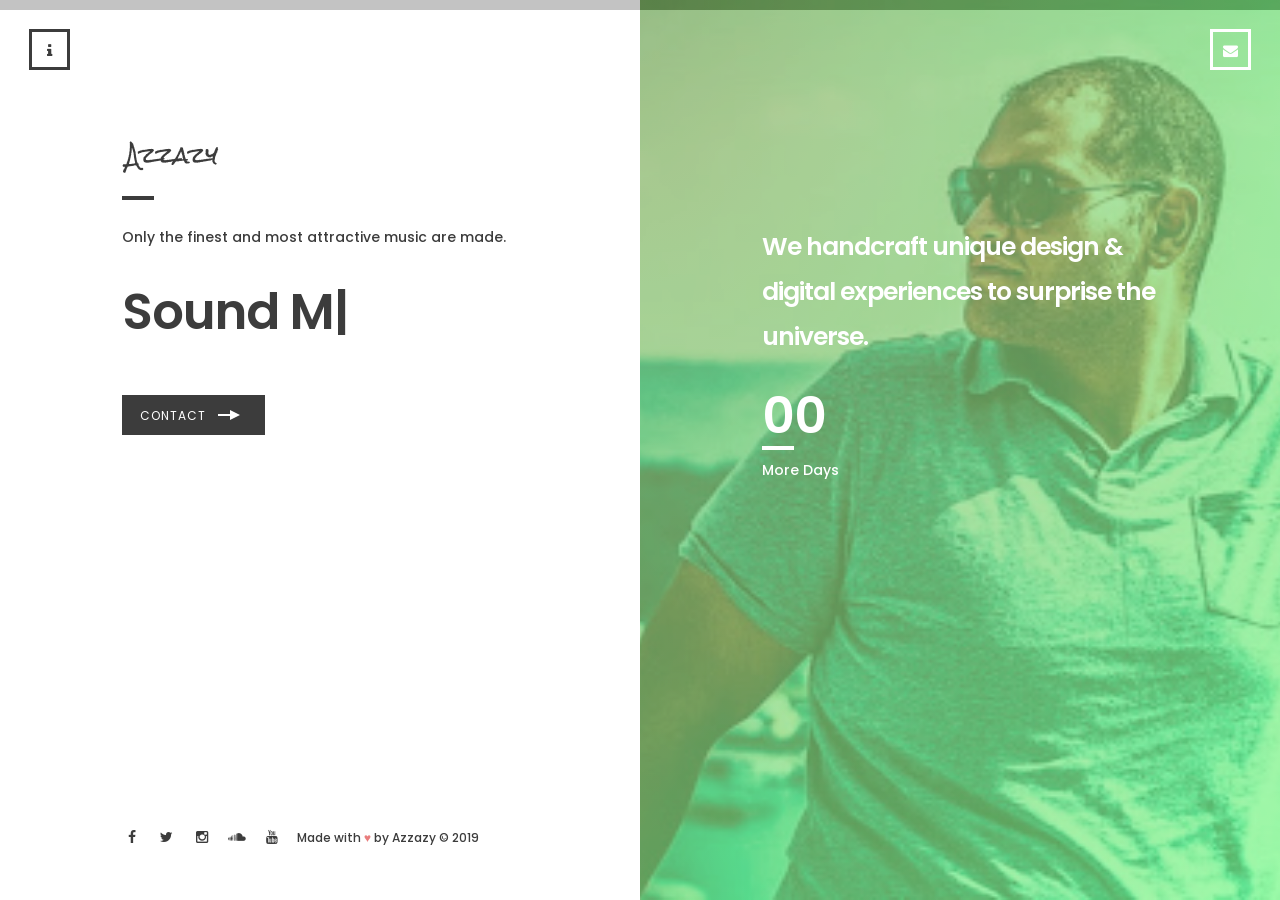
==== index.html @ 1253ace7 "updating right bg" ====
<!DOCTYPE html>
<html lang="en" class="no-js">
	<head>
		<meta charset="UTF-8" />
		<meta name="viewport" content="width=device-width, initial-scale=1.0, maximum-scale=1.0, user-scalable=no" />
		<title id="title">Azzazy Music</title>
		<meta name="description" content="Official Azzazy Music website" />
		<meta name="keywords" content="Azzazy, Music, Sound, Audio, Mixing, Mastering, Sound Design, Sound Engineering, Live Sound, Composition, orchestration" />
		<meta name="author" content="Azzazy" />

		<link rel="shortcut icon" href="favicon.ico">
		<link rel="icon" href="favicon.ico" type="image/x-icon">

		<!--Fonts - changed to Source Code Pro-->
		<link href='https://fonts.googleapis.com/css?family=Poppins:300,400,500,600,700' rel='stylesheet' type='text/css'>

		<!--CSS-->
		<link rel="stylesheet" type="text/css" href="css/style.css" />
	</head>

	<body data-ng-app="contactApp">
		<!--Preloader-->
		<div class="preloader-it">
			<div class="la-anim-1"></div>
		</div>
		<!--/Preloader-->

		<!--Container-->
		<div class="pad-zero">

			<!--Splitlayout -->
			<div id="splitlayout" class="splitlayout reset-layout">

				<!--Intro-->
				<div class="intro">

					<!--Left Content Intro-->
					<div class="side side-left">

						<!--About Nav-->
						<div class="call-to-action about">
								<i class="fa fa-info fa-2x"></i>
								<i class="fa fa-times fa-2x opacity-hide"></i>
								<span class="top"></span>
								<span class="right"></span>
								<span class="bottom"></span>
								<span class="left"></span>
						</div>
						<!--/About Nav-->

						<div class="col-lg-8 col-md-9 col-sm-9 col-xs-9 align-center content-wrap">

						<!--Logo-->
						<div class="logo align-center text-left"><img src="img/logo-dark.png" alt="logo">
						</div>
						<!--/Logo-->

						<!--main content-->
						<div class="main">

							<!--Content with Typing Intro-->
							<section id="home" class="section active">
								<div  class="preloader"></div>
								<div class="align-center text-left">
									<span class="small-hr animated fadeInLeft"  data-animation="fadeInLeft" data-out-animation="fadeOutLeft" data-out-animation-delay="200"></span>
									<p class="animated fadeInLeft"  data-animation="fadeInLeft" data-out-animation="fadeOutLeft" data-out-animation-delay="300">Only the finest and most attractive music are made.</p>
									<div class="type-wrap text-left">
										<h1  class="animated fadeInLeft"  data-animation="fadeInLeft" data-out-animation="fadeOutLeft" data-out-animation-delay="900"><span id="typed" ></span></h1>
									</div>

									<div class="notify-btn main-menu">
										<a  href="#contact" class="btn btn-default animated fadeInLeft" data-hover="Notify me" data-animation="fadeInLeft" data-animation-delay="1000" data-out-animation="fadeInLeft" data-out-animation-delay="600" data-toggle="modal" data-target="#notify-my"><span class="button-label text-left">Contact</span><span class="arrow-wrap"><span class="arrow"></span></span></a>
									</div>
								</div>
							</section>
							<!--/Content with Typing Intro-->

							<!--Notify Form-->
							<section id="contact" class="section text-left">
								<div  class="preloader"></div>
								<div class="main-menu">
									<a class="close-notify black" href="#home" data-animation="fadeInDown" data-animation-delay="900" data-out-animation="fadeOutUp" data-out-animation-delay="100">
										<div class="call-to-action">
											<i class="fa fa-times fa-2x"></i>
											<span class="top"></span>
											<span class="right"></span>
											<span class="bottom"></span>
											<span class="left"></span>
										</div>
									</a>
								</div>

								<!--CONTENT CHANGED & <br> ADDED-->
								<div class="notify-wrap">
									<h3 class="wellcome-text" data-animation="fadeInLeft" data-animation-delay="900" data-out-animation="fadeOutLeft" data-out-animation-delay="100" data-ng-bind="notify || 'hello..'">Hello..</h3>
									<form id="notifyMe" class="contact-form" action="notify-me.php" method="post">
										<div class="input-wrap" data-animation="fadeInLeft" data-animation-delay="100" data-out-animation="fadeOutLeft" data-out-animation-delay="900">
											<input  data-ng-model="notify" class="col-lg-10  align-center form-control input input__field input__field--hoshi notify-input-box" name="email" placeholder="email id"  type="email">
											<label class="input__label input__label--hoshi input__label--hoshi-color-1"></label>
										</div>
										<button type="submit" data-hover="Send" class="btn btn-default progress-button btn-submit " data-animation="fadeInUp" data-animation-delay="900" data-out-animation="fadeOutUp" data-out-animation-delay="1300">
										<span><span class="arrow-wrap"><span class="arrow"></span></span></span>
										</button>
									</form>
								</div>
							</section>
							<!--/Notify Form-->

							<div class="copyright">
								<ul class="social-icons">
									<li>
										<a href="https://goo.gl/PtCPhm" class="social-icon"target="_blank">
											<i class="fa fa-facebook"></i>
										</a>
									</li>
									<li>
										<a href="https://goo.gl/Ry764w" class="social-icon"target="_blank">
											<i class="fa fa-twitter"></i>
										</a>
									</li>
									<li>
										<a href="https://goo.gl/w7hspQ" class="social-icon"target="_blank">
											<i class="fa fa-instagram"></i>
										</a>
									</li>
									<li>
										<a href="https://soundcloud.com/azzazy99" class="social-icon"target="_blank">
											<i class="fa fa-soundcloud"></i>
										</a>
									</li>
									<li>
										<a href="https://www.youtube.com/channel/UC2v3NpkFmWCXMCo8_0bth0A" class="social-icon"target="_blank">
											<i class="fa fa-youtube"></i>
										</a>
									</li>
								</ul>
								<p>Made with <span style="color: #e25555;">&#9829;</span> by Azzazy © 2019</p>
							</div>
						</div>
						<!--/main content-->

						</div>
					</div>
					<!--/Left Content Intro-->

					<!--Right Content Intro-->
					<div class="side side-right">
						<div class="bg"></div>
						<div class="bg disappear"></div>
						<!--Contect Nav-->
						<div class="call-to-action contact">
								<i class="fa fa-envelope fa-2x"></i>
								<i class="fa fa-times fa-2x opacity-hide"></i>
								<span class="top"></span>
								<span class="right"></span>
								<span class="bottom"></span>
								<span class="left"></span>
						</div>
						<!--/Contect Nav-->

						<div class="counter-content">
							<div class="col-lg-8 col-md-9 col-sm-9 col-xs-9 align-center text-left">
								<p class="tagline">We handcraft unique design & digital experiences to surprise the universe.</p>

								<!--Counter-->
								<div id="countdown">
								  <span class="days">00</span>
								</div>
								<span class="small-hr"></span>
								<span class="remain-days">More Days</span>
								<!--/Counter-->

							</div>
						</div>
					<div class="trans-overlay-dark"></div>
					</div>
					<!--/Right Content Intro-->
				</div>
				<!--/Intro-->

				<!--About Section-->
				<div class="page page-left">
					<div  class="page-inner full-height">
						<div class="container align-center detail-info">
							<div class="row">
								<div class="col-lg-3 col-md-3 col-sm-3">
									<h3>About</h3>
								</div>
								<div class="col-lg-9 col-md-8 col-sm-8 col-xs-9">
									<p class="tagline">Ana handcraft unique design & digital experiences to surprise the universe.</p>
									<span class="small-hr"></span>
									<p class="align-center">Pogody is a Modern & Innovative Responsive Coming Soon Template by hencework. Loaded with outstanding effects that catches user's eye creating a subconscious mental interaction through color, font, effects, layout, icons & every pixel on the screen.</p>

									<!--Client Slider-->
									<div id="qualities">
										<div class="qualities">
											<div class="item" >
												<span class="fa-qual"><i class="fa fa-cog"></i></span>
												<span class="qual-tag">Angular js</span>
												<span class="qual-desc">
													Lorem ipsum dolor sit amet, consectetur adipiscing elit adipiscing elit.
												</span>
											</div>
											<div class="item" >
												<span class="fa-qual"><i class="fa fa-gavel"></i></span>
												<span class="qual-tag">Bootstrap Sass</span>
												<span class="qual-desc">
													Lorem ipsum dolor sit amet, consectetur adipiscing elit adipiscing elit.
												</span>
											</div>
											<div class="item" >
												<span class="fa-qual"><i class="fa fa-sitemap"></i></span>
												<span class="qual-tag"> CSS3</span>
												<span class="qual-desc">
													Lorem ipsum dolor sit amet, consectetur adipiscing elit adipiscing elit.
												</span>
											</div>
											<div class="item" >
												<span class="fa-qual"><i class="fa fa-space-shuttle"></i></span>
												<span class="qual-tag">HTML5</span>
												<span class="qual-desc">
													Lorem ipsum dolor sit amet, consectetur adipiscing elit adipiscing elit.
												</span>
											</div>
											<div class="item" >
												<span class="fa-qual"><i class="fa fa-soundcloud"></i></span>
												<span class="qual-tag"> Mailchimp</span>
												<span class="qual-desc">
													Lorem ipsum dolor sit amet, consectetur adipiscing elit adipiscing elit.
												</span>
											</div>
											<div class="item" >
												<span class="fa-qual"><i class="fa fa-trophy"></i></span>
												<span class="qual-tag"> Ajax</span>
												<span class="qual-desc">
													Lorem ipsum dolor sit amet, consectetur adipiscing elit adipiscing elit.
												</span>
											</div>
										</div>
									</div>
									<!--/Client Slider-->

								</div>
								<!--Team Slider-->
								<div class="col-lg-offset-3 col-md-offset-3 col-sm-offset-3 col-lg-7 col-md-8 col-sm-8 col-xs-9 team-sec">
									<p class="tagline">Our Team</p>
									<span class="small-hr"></span>
									<div id="team">
										<div class="team">
											<div class="item">
												<div class="team-img-wrap">
													<img src="img/team1.jpg" alt="team1">
													<div class="team-overlay">
														<ul class="social-icons">
															<li>
																<a href="" class="social-icon">
																	<i class="fa fa-facebook"></i>
																</a>
															</li>
															<li>
																<a href="" class="social-icon">
																	<i class="fa fa-twitter"></i>
																</a>
															</li>
															<li>
																<a href="" class="social-icon">
																	<i class="fa fa-linkedin"></i>
																</a>
															</li>
															<li>
																<a href="" class="social-icon">
																	<i class="fa fa-behance"></i>
																</a>
															</li>
														</ul>
													</div>
												</div>
												<span class="name"> marry</span>
												<span class="desg"> ceo											</span>
											</div>
											<div class="item" >
												<div class="team-img-wrap">
													<img src="img/team2.jpg" alt="team1">
													<div class="team-overlay">
														<ul class="social-icons">
															<li>
																<a href="" class="social-icon">
																	<i class="fa fa-facebook"></i>
																</a>
															</li>
															<li>
																<a href="" class="social-icon">
																	<i class="fa fa-twitter"></i>
																</a>
															</li>
															<li>
																<a href="" class="social-icon">
																	<i class="fa fa-linkedin"></i>
																</a>
															</li>
															<li>
																<a href="" class="social-icon">
																	<i class="fa fa-behance"></i>
																</a>
															</li>
														</ul>
													</div>
												</div>
												<span class="name"> david</span>
												<span class="desg"> coo											</span>
											</div>
											<div class="item" >
												<div class="team-img-wrap">
													<img src="img/team3.jpg" alt="team1">
													<div class="team-overlay">
														<ul class="social-icons">
															<li>
																<a href="" class="social-icon">
																	<i class="fa fa-facebook"></i>
																</a>
															</li>
															<li>
																<a href="" class="social-icon">
																	<i class="fa fa-twitter"></i>
																</a>
															</li>
															<li>
																<a href="" class="social-icon">
																	<i class="fa fa-linkedin"></i>
																</a>
															</li>
															<li>
																<a href="" class="social-icon">
																	<i class="fa fa-behance"></i>
																</a>
															</li>
														</ul>
													</div>
												</div>
												<span class="name"> john</span>
												<span class="desg"> ceo											</span>
											</div>
											<div class="item" >
												<div class="team-img-wrap">
													<img src="img/team4.jpg" alt="team1">
													<div class="team-overlay">
														<ul class="social-icons">
															<li>
																<a href="" class="social-icon">
																	<i class="fa fa-facebook"></i>
																</a>
															</li>
															<li>
																<a href="" class="social-icon">
																	<i class="fa fa-twitter"></i>
																</a>
															</li>
															<li>
																<a href="" class="social-icon">
																	<i class="fa fa-linkedin"></i>
																</a>
															</li>
															<li>
																<a href="" class="social-icon">
																	<i class="fa fa-behance"></i>
																</a>
															</li>
														</ul>
													</div>
												</div>
												<span class="name"> elina</span>
												<span class="desg"> ceo											</span>
											</div>

										</div>
									</div>
								</div>
								<!--/Team Slider-->
							</div>
						</div>
						<div class="trans-overlay-dark-about"></div>
					</div>
				</div>
				<!--/About Section-->

				<!--Contact Section-->
				<div class="page page-right">
					<div  class="page-inner full-height">
						<div class="container align-center detail-info">
							<div class="row">
							<div data-ng-controller="ContactController" class="panel-body">
								<h3 class="col-lg-12 col-xs-9" >Get In Touch</h3>
<!--								<div class="col-lg-6 col-md-6 col-sm-6 col-xs-9">-->
<!--									<form data-ng-submit="submit(contactform, $event)"  name="contactform" method="post" class="form-horizontal" role="form">-->
<!--										<div class="form-group input&#45;&#45;hoshi" data-ng-class="{ 'has-error': contactform.inputName.$invalid && submitted }">-->
<!--											<div class="input-wrap">-->
<!--												<input data-ng-model="formData.inputName" type="text" class="form-control input__field input input__field&#45;&#45;hoshi" id="inputName" name="inputName" placeholder="Name" required>-->
<!--												<label class="input__label input__label input__label&#45;&#45;hoshi input__label&#45;&#45;hoshi-color-1 input__label&#45;&#45;hoshi input__label&#45;&#45;hoshi-color-1" ></label>-->
<!--											</div>	-->
<!--										</div>-->
<!--										<div class="form-group  input&#45;&#45;hoshi" data-ng-class="{ 'has-error': contactform.inputEmail.$invalid && submitted }">-->
<!--											<div class="input-wrap">-->
<!--												<input data-ng-model="formData.inputEmail" type="email" class="form-control input input__field input__field&#45;&#45;hoshi" placeholder="Your Email" id="inputEmail" name="inputEmail" required>-->
<!--												<label class="input__label input__label&#45;&#45;hoshi input__label&#45;&#45;hoshi-color-1"></label>-->
<!--											</div>	-->
<!--										</div>-->
<!--										<div class="form-group  input&#45;&#45;hoshi" data-ng-class="{ 'has-error': contactform.inputMessage.$invalid && submitted }">-->
<!--											<div class="input-wrap">-->
<!--												<textarea data-ng-model="formData.inputMessage" class="form-control input input__field input__field&#45;&#45;hoshi" rows="4" id="inputMessage" name="inputMessage" placeholder="message" required></textarea>-->
<!--												<label class="input__label input__label&#45;&#45;hoshi input__label&#45;&#45;hoshi-color-1"></label>-->
<!--											</div>	-->
<!--										</div>-->
<!--										<div class="form-group">-->
<!--											<div class="align-center">-->
<!--												<button type="submit" class="btn btn-default" data-ng-disabled="submitButtonDisabled">-->
<!--													<span><span class="arrow-wrap"><span class="arrow"></span></span></span>-->
<!--												</button>-->
<!--											</div>-->
<!--										</div>-->
<!--									</form>-->
<!--									<p data-ng-class="result">{{ resultMessage }}</p>-->
<!--								</div>-->
								<div class="col-lg-12 col-md-12 col-sm-12 col-xs-12">
									<div class="align-center address-detail">
									<p>Cairo, Egypt</p>
									<div class="icon col-lg-2 col-md-2 col-sm-2 col-xs-1"><i class="fa fa-phone"></i></div>
									<div class="col-lg-10 col-md-10 col-sm-10 col-xs-11 pad-left-zero">
										<a href="callto:201090726926" target="_blank">+20 10-9072-6926</a>
									</div>
									<div class="icon col-lg-2 col-md-2 col-sm-2 col-xs-1"><i class="fa fa-envelope"></i></div>
									<div class="col-lg-10 col-md-10 col-sm-10 col-xs-11 pad-left-zero">
										<a href="mailto:azzazy@aucegypt.edu" target="_blank">azzazy@aucegypt.edu</a>
									</div>
									<div class="col-lg-12  pad-left-zero map">
									<a class="" href="https://goo.gl/maps/YYLedpZgsGN2W2sw7" target="_blank">
										<span class="">get direction</span><span class="go-arrow"></span>
									</a>
									</div>
								</div>

								</div>
								<!--Google Map-->
								<iframe src="https://maps.google.com/maps?q=cairo&t=&z=13&ie=UTF8&iwloc=&output=embed" width="100%" height="450" frameborder="0" style="border:0" allowfullscreen></iframe>
								<!--/Google Map-->
							</div>
							</div>
						</div>

						<div class="trans-overlay-dark-contact"></div>
            		</div>
				</div>
				<!--/Contact Section-->

			</div>
			<!-- /Splitlayout -->

		</div>
		<!-- /Container -->

		<!-- Scripts -->
		<script src="js/jquery-1.11.3.min.js"></script>
		<script src="js/angular.min.js"></script>
		<script src="js/modernizr.custom.js"></script>
		<script src="js/classie.js"></script>
		<script src="js/cbpSplitLayout.js"></script>
		<script src="js/jquery.countdown.js"></script>
		<script src="js/typed.js"></script>
		<script src="js/app.js"></script>
		<script src="js/controllers.js"></script>
		<script src="js/owl.carousel.js"></script>
		<script src="js/input-text.js"></script>
		<script src="js/notifyMe.js"></script>
		<script src="js/jquery.placeholder.js"></script>
		<script src="js/init.js"></script>
	</body>
</html>
---- css/style.css ----
@charset "UTF-8";
/*------------------------------------------------------------------
[Master Stylesheet]
Project:	Pogody
++++ Imports ++++
++++ Reset ++++
++++ Main ++++
++++ Mediaqueries ++++
-------------------------------------------------------------------*/
/****************************/
/** Imports **/
/****************************/
@import url(jquery.countdown.css);
@import url(animate.css);
@import url(owl.carousel.css);
@import url(component2.css);
@import url(font-awesome.min.css);
@import url(bootstrap.min.css);
@import url(inputtext.css);
/****************************/
/** Reset **/
/****************************/
html, body, div, span, applet, object, iframe, h1, h3, .side-right #countdown span,
.side-right #countdown li.seperator, h2, h3, h4, h5, h6, p, .address-detail a, pre, a, abbr, acronym, address, big, cite, code, del, dfn, em, img, ins, kbd, q, s, samp, small, strike, strong, sub, sup, tt, var, b, u, i, center, dl, dt, dd, ol, ul, li, fieldset, form, label, legend, table, caption, tbody, tfoot, thead, tr, th, td, article, aside, canvas, details, embed, figure, figcaption, footer, header, hgroup, menu, nav, output, ruby, section, summary, time, mark, audio, video {
  margin: 0;
  padding: 0;
  border: 0;
  font-size: 100%;
  font: inherit;
  vertical-align: baseline; }

strong {
  font-weight: bold; }

body {
  color: #fff;
  background: #fff;
  font-family: "Poppins", sans-serif;
  font-size: 14px;
  font-style: normal;
  line-height: 1.5;
  overflow: hidden; }

a:hover, a:active {
  outline: 0; }

button:focus {
  border: none;
  outline: 0; }

ul {
  list-style: none; }

a {
  color: #fff;
  text-decoration: none; }

a:hover {
  color: #fff;
  text-decoration: none; }

a:focus {
  color: #fff;
  text-decoration: none;
  outline: none; }

h1, h3, .side-right #countdown span,
.side-right #countdown li.seperator {
  color: #000;
  font-size: 80px;
  letter-spacing: -1px;
  font-weight: 600; }

h3 {
  font-size: 55px;
  font-weight: 600;
  text-transform: capitalize;
  letter-spacing: -1px; }

p, .address-detail a {
  font-size: 14px;
  font-weight: 500;
  color: #000;
  line-height: 25px; }

.force-UTF-8 {
  content: "¡"; }

/****************************/
/** Main **/
/****************************/
.pad-zero {
  padding: 0; }

.pad-left-zero {
  padding-left: 0; }

.pad-right-zero {
  padding-left: 0; }

.opacity-hide {
  opacity: 0;
  visibility: hidden; }

.preloader-it {
  background: #fff;
  position: fixed;
  z-index: 110;
  height: 100%;
  width: 100%;
  overflow: hidden !important; }

/* Effect 1: YouTube loading */
.la-anim-1 {
  position: fixed;
  top: 0;
  left: 0;
  z-index: -1;
  width: 100%;
  height: 10px;
  background: #000;
  -webkit-transform: translate3d(-100%, 0, 0);
  transform: translate3d(-100%, 0, 0);
  pointer-events: none; }

.la-anim-1::after {
  position: absolute;
  top: 0;
  right: 0;
  width: 100px;
  height: 100%;
  background: #000;
  content: '';
  opacity: 0;
  -webkit-transition: opacity 0.2s, box-shadow 2s 4s;
  transition: opacity 0.2s, box-shadow 2s 4s;
  -webkit-transform: rotate(2deg) translateY(-2px);
  transform: rotate(2deg) translateY(-2px); }

.la-anim-1.la-animate {
  z-index: 100;
  opacity: 1;
  -webkit-transition: -webkit-transform 5s ease-in, opacity 1s 5s;
  transition: transform 5s ease-in, opacity 1s 5s;
  -webkit-transform: translate3d(0%, 0, 0);
  transform: translate3d(0%, 0, 0); }

.la-anim-1.la-animate::after {
  opacity: 1; }

.main-menu .call-to-action {
  position: relative; }

.side-left {
  background: #fff;
  padding-top: 11%; }
  .side-left .small-hr {
    margin-top: 17px;
    margin-bottom: 25px; }
  .side-left p, .side-left .address-detail a, .address-detail .side-left a {
    padding-bottom: 25px; }
  .side-left .content-wrap {
    height: 100%; }

.preloader {
  background: #fff; }

p.tagline, .address-detail a.tagline {
  font-size: 30px;
  font-weight: 600;
  line-height: 45px;
  letter-spacing: -1px; }

.side-right {
  background: transparent url("../img/bg-img-new.jpg");
  background-size: cover;
  background-position: center;
  background-repeat: no-repeat;
  color: #fff;
  right: 0; }
  .side-right #countdown {
    padding-top: 28px; }
  .side-right .counter-content {
    padding-top: 35%; }
  .side-right #countdown span,
  .side-right #countdown li.seperator {
    color: #fff;
    line-height: 97px; }
  .side-right p.tagline, .side-right .address-detail a.tagline, .address-detail .side-right a.tagline, .side-right .remain-days {
    color: #fff; }
  .side-right .small-hr {
    background: #fff; }
  .side-right .trans-overlay-dark {
    background: #fff;
    /* The Fallback */
    background: rgba(255, 255, 255, 0);
    position: absolute;
    left: 0;
    z-index: -2; }
  .side-right .call-to-action.contact span {
    background: #fff; }
  .side-right .call-to-action.contact i {
    color: #fff; }

.align-center, .address-detail {
  overflow: hidden;
  clear: both;
  float: none;
  margin: 0 auto; }

.type-wrap {
  min-height: 120px;
  padding-bottom: 40px; }

.small-hr {
  background: #000 none repeat scroll 0 0;
  display: block;
  height: 4px;
  width: 32px; }

.bg-img, .page-left .page-inner, .page-right .page-inner {
  background-size: cover;
  background-position: center;
  background-repeat: no-repeat; }

.page-left .page-inner {
  background: transparent url("../img/leftbg.jpg"); }
  .page-left .page-inner h3, .page-left .page-inner p, .page-left .page-inner .address-detail a, .address-detail .page-left .page-inner a {
    color: #fff; }
  .page-left .page-inner .small-hr {
    margin-top: 9px;
    margin-bottom: 23px;
    background: #fff; }
  .page-left .page-inner .trans-overlay-dark-about {
    background: rgba(255, 175, 75, 0.62);
    background: -moz-linear-gradient(to right, rgba(255, 110, 2, 0.7) 0%, rgba(36, 79, 200, 0.6) 100%);
    background: -webkit-linear-gradient(to right, rgba(255, 110, 2, 0.7) 0%, rgba(36, 79, 200, 0.6) 100%);
    background: -webkit-linear-gradient(to right, rgba(255, 110, 2, 0.7) 0%, rgba(36, 79, 200, 0.6) 100%);
    background: -o-linear-gradient(to right, rgba(255, 110, 2, 0.7) 0%, rgba(36, 79, 200, 0.6) 100%);
    background: -ms-linear-gradient(to right, rgba(255, 110, 2, 0.7) 0%, rgba(36, 79, 200, 0.6) 100%);
    background: linear-gradient(to right, rgba(255, 110, 2, 0.7) 0%, rgba(36, 79, 200, 0.6) 100%);
    filter: progid:DXImageTransform.Microsoft.gradient( startColorstr='#ffaf4b', endColorstr='#ff920a', GradientType=1 );
    position: absolute;
    top: 0;
    height: 100%;
    width: 100%;
    z-index: 1; }

.trans-overlay-dark {
  background: #fff;
  /* The Fallback */
  background: rgba(255, 255, 255, 0.8);
  position: absolute;
  top: 0;
  height: 100%;
  width: 100%;
  z-index: 1; }

.page-right .page-inner {
  padding-bottom: 100px;
  background: transparent url("../img/rightbg.jpg"); }
  .page-right .page-inner .trans-overlay-dark-contact {
    background: #fff;
    /* The Fallback */
    background: rgba(255, 255, 255, 0.6);
    position: absolute;
    top: 0;
    height: 100%;
    width: 100%;
    z-index: 1; }
  .page-right .page-inner .copyright {
    display: none; }

.detail-info {
  position: relative;
  z-index: 2;
  padding-top: 5%;
  text-align: left; }

.owl-carousel.owl-theme .owl-item {
  min-height: 247px;
  overflow: hidden;
  -webkit-backface-visibility: hidden;
  -webkit-appearance: none;
  -moz-transition: all 0.2s ease-in-out;
  -o-transition: all 0.2s ease-in-out;
  -webkit-transition: all 0.2s ease-in-out;
  transition: all 0.2s ease-in-out; }
.owl-carousel.owl-theme .owl-controls span {
  background: none;
  border: 2px solid #fff;
  border-radius: 0;
  display: inline-block !important;
  height: 12px;
  margin: 5px 7px;
  opacity: 1;
  width: 12px; }
.owl-carousel.owl-theme .owl-dot {
  float: left; }
.owl-carousel.owl-theme .owl-nav {
  display: none; }
.owl-carousel.owl-theme .owl-dot.active span {
  background: #fff; }

#qualities .owl-carousel.owl-theme .owl-item {
  background: #fff; }
#qualities .owl-carousel.owl-theme .owl-item:hover {
  box-shadow: 0 0 0 4px #000 inset;
  -webkit-box-shadow: 0 0 0 4px #000 inset;
  -ms-box-shadow: 0 0 0 4px #000 inset;
  -moz-box-shadow: 0 0 0 4px #000 inset; }

.notify-btn {
  padding-top: 50px;
  padding-bottom: 10px; }

.table {
  display: table; }

.align-middle {
  display: table-cell;
  vertical-align: middle; }

.nav-btn, .contact, .about {
  font-size: 14px;
  font-weight: 700;
  letter-spacing: 1px;
  text-transform: uppercase;
  position: absolute;
  top: 0;
  z-index: 11;
  cursor: pointer;
  -moz-transition: all 0.6s ease-in-out;
  -o-transition: all 0.6s ease-in-out;
  -webkit-transition: all 0.6s ease-in-out;
  transition: all 0.6s ease-in-out; }

.contact, .about {
  color: #000; }

#qualities, #team {
  color: #000;
  padding-top: 52px; }
  #qualities span, #team span {
    display: block; }
  #qualities .item, #team .item {
    padding: 0 32px;
    overflow: hidden; }
  #qualities .fa-qual, #team .fa-qual {
    font-size: 36px;
    padding-top: 28px;
    padding-bottom: 5px; }
  #qualities .qual-tag, #qualities .name, #team .qual-tag, #team .name {
    font-size: 18px;
    font-weight: 600;
    text-transform: uppercase; }
  #qualities .qual-desc, #team .qual-desc {
    font-size: 12px;
    font-weight: 500;
    padding: 25px 0; }

.team-sec {
  margin-top: 20px !important;
  padding-bottom: 100px; }

#team {
  padding-top: 19px; }
  #team .item {
    padding: 0; }
  #team .name {
    font-size: 16px;
    padding-top: 18px; }
  #team .desg {
    padding: 0;
    font-size: 13px;
    text-transform: uppercase; }
  #team .team-overlay {
    background: rgba(0, 0, 0, 0.3) none repeat scroll 0 0;
    height: 100%;
    position: absolute;
    top: 0;
    width: 100%;
    opacity: 0;
    visibility: hidden;
    transition: all 0.3s ease 0.3s;
    -webkit-transition: all 0.3s ease 0.3s; }
  #team .team-img-wrap {
    position: relative; }
    #team .team-img-wrap:hover .team-overlay {
      opacity: 1;
      visibility: visible; }
    #team .team-img-wrap .social-icons {
      padding-top: 30%;
      text-align: center; }
      #team .team-img-wrap .social-icons li {
        display: inline; }
    #team .team-img-wrap .social-icon {
      padding: 0 10px; }
      #team .team-img-wrap .social-icon i {
        color: #fff;
        -moz-transition: all 0.4s ease;
        -o-transition: all 0.4s ease;
        -webkit-transition: all 0.4s ease;
        transition: all 0.4s ease; }
      #team .team-img-wrap .social-icon:hover i.fa-facebook {
        color: #3B5998; }
      #team .team-img-wrap .social-icon:hover i.fa-twitter {
        color: #00aced; }
      #team .team-img-wrap .social-icon:hover i.fa-linkedin {
        color: #007bb6; }
      #team .team-img-wrap .social-icon:hover i.fa-behance {
        color: #1769ff; }

.back-left, .back-left:focus, .back-left:hover {
  left: 45px;
  color: #000; }

.back-right, .back-right:focus, .back-right:hover {
  color: #fff;
  right: 45px; }

.btn-default.active.focus, .btn-default.active:focus, .btn-default.active:hover, .btn-default.focus:active, .btn-default:active:focus, .btn-default:active:hover, .open > .dropdown-toggle.btn-default.focus, .open > .dropdown-toggle.btn-default:focus, .open > .dropdown-toggle.btn-default:hover {
  background: #000;
  border-color: #000;
  color: #fff;
  outline: none; }

.btn {
  font-size: 16px;
  color: #fff;
  letter-spacing: 1px;
  text-transform: uppercase;
  border-color: #000;
  border-radius: 0;
  height: 57px;
  width: 203px;
  background: #000; }
  .btn:hover, .btn:focus, .btn:active {
    background: #000;
    color: #fff;
    border-color: #000;
    outline: none; }
    .btn:hover .arrow:after, .btn:focus .arrow:after, .btn:active .arrow:after {
      width: 20px; }
  .btn .button-label {
    padding: 10px 10px 10px 8px; }
  .btn .arrow-wrap {
    padding: 15px;
    padding-right: 10px; }
  .btn .arrow {
    padding-left: 0;
    margin-left: 29px;
    width: 0;
    height: 0;
    border-style: solid;
    border-width: 6px 0 6px 12px;
    border-color: transparent transparent transparent #ffffff; }
    .btn .arrow:after {
      backface-visibility: hidden;
      background: #fff none repeat scroll 0 0;
      content: "";
      height: 3px;
      position: absolute;
      right: 10px;
      top: 50%;
      transform: translate(0px, -50%);
      -webkit-transform: translate(0px, -50%);
      transition: width 0.3s ease 0.3s;
      -webkit-transition: width 0.3s ease 0.3s;
      width: 15px; }
  .btn span {
    display: inline-block;
    float: left;
    position: relative;
    padding-left: 4px; }
    .btn span svg {
      fill: #fff; }

.black {
  color: #000; }

.close-notify {
  display: block;
  font-weight: 300;
  margin-bottom: 30px;
  margin-top: 22px;
  width: 41px; }
  .close-notify:hover, .close-notify:focus, .close-notify:active {
    color: #000; }

.notify-wrap i {
  display: none; }
.notify-wrap #message {
  padding-left: 0;
  padding-top: 15px;
  color: #000; }
.notify-wrap .btn {
  padding: 0;
  margin-top: 25px;
  width: 57px; }
  .notify-wrap .btn .arrow {
    margin-left: 8px; }
.notify-wrap .notify-input-box {
  border: none;
  min-height: 50px;
  color: #000;
  font-size: 18px;
  font-weight: 600;
  padding-left: 0;
  border-radius: 0;
  box-shadow: none; }
  .notify-wrap .notify-input-box:hover, .notify-wrap .notify-input-box:focus, .notify-wrap .notify-input-box:active {
    border: none;
    box-shadow: none; }
.notify-wrap #notifyMe {
  width: 441px; }
.notify-wrap .input__label--hoshi::before,
.notify-wrap .input__label--hoshi::after {
  border-bottom: 4px solid #000; }
.notify-wrap .input__label--hoshi::after {
  border-bottom: 8px solid #000; }

.form-control::-webkit-input-placeholder {
  color: #000;
  font-size: 18px;
  font-weight: 600;
  text-transform: uppercase; }
.form-control:-moz-placeholder {
  /* Firefox 18- */
  color: #000;
  font-size: 18px;
  font-weight: 600;
  text-transform: uppercase; }
.form-control::-moz-placeholder {
  /* Firefox 19+ */
  color: #000;
  font-size: 18px;
  font-weight: 600;
  text-transform: uppercase; }
.form-control:-ms-input-placeholder {
  color: #000;
  font-size: 18px;
  font-weight: 600;
  text-transform: uppercase; }

.section-title {
  padding-top: 11%;
  padding-bottom: 18px; }

.remain-days {
  font-size: 14px;
  font-weight: 500;
  color: #000;
  display: block;
  padding-top: 10px; }

.clients_block {
  min-height: 59px; }

.form-horizontal .form-group {
  margin-left: 0;
  margin-right: 0; }

.input-wrap {
  position: relative;
  overflow: hidden; }

.page-right input {
  height: 50px; }
.page-right .bg-danger, .page-right .bg-success {
  background-color: transparent; }
.page-right .form-control {
  -moz-border-bottom-colors: none;
  -moz-border-left-colors: none;
  -moz-border-right-colors: none;
  -moz-border-top-colors: none;
  background: transparent none repeat scroll 0 0;
  border: none;
  box-shadow: none;
  color: #000;
  display: block;
  overflow: hidden;
  font-size: 18px;
  font-weight: 600;
  width: 441px;
  padding-left: 0;
  padding-bottom: 18px;
  padding-top: 13px; }
  .page-right .form-control:focus {
    border-color: #000; }
.page-right h3 {
  padding-bottom: 52px; }
.page-right .form-group {
  margin-bottom: 24px; }
.page-right .icon {
  padding-left: 0; }
  .page-right .icon i {
    font-size: 15px; }
.page-right form {
  padding-bottom: 35px;
  width: 441px; }
.page-right .btn {
  padding: 0; }
.page-right .btn-default {
  margin-top: 15px;
  position: relative;
  background: #000;
  width: 57px; }
  .page-right .btn-default .arrow {
    margin-left: 8px; }
.page-right .map {
  padding-top: 75px; }
  .page-right .map a {
    color: #000;
    font-weight: 600;
    font-size: 18px;
    text-transform: uppercase; }
  .page-right .map span {
    display: inline-block; }
  .page-right .map .go-arrow {
    width: 0;
    height: 0;
    border-style: solid;
    border-width: 6px 0 6px 12px;
    border-color: transparent transparent transparent #000;
    display: inline-block;
    margin-left: 12px; }

.address-detail {
  text-align: left; }
  .address-detail p, .address-detail a {
    font-size: 13px;
    padding-bottom: 27px;
    padding-top: 9px;
    font-weight: 500;
    line-height: 25px; }
  .address-detail .icon-detail {
    font-size: 14px;
    display: block;
    padding-bottom: 10px;
    color: #000;
    text-transform: uppercase; }
  .address-detail a {
    font-size: 14px;
    display: block;
    padding-bottom: 0;
    padding-top: 0; }
  .address-detail i {
    display: block; }

.fa {
  color: #000;
  -webkit-appearance: none;
  -webkit-backface-visibility: hidden; }

.copyright {
  bottom: 25px;
  left: 15px;
  position: absolute; }
  .copyright i {
    line-height: 25px; }
  .copyright p, .copyright .address-detail a, .address-detail .copyright a {
    font-size: 12px;
    display: inline-block;
    float: left; }
  .copyright .social-icon {
    color: #000;
    cursor: pointer;
    display: block;
    float: left;
    text-align: center !important;
    -moz-transition: all 0.4s ease;
    -o-transition: all 0.4s ease;
    -webkit-transition: all 0.4s ease;
    transition: all 0.4s ease; }
    .copyright .social-icon i {
      -moz-transition: all 0.4s ease;
      -o-transition: all 0.4s ease;
      -webkit-transition: all 0.4s ease;
      transition: all 0.4s ease; }
    .copyright .social-icon:hover i.fa-facebook {
      color: #3B5998; }
    .copyright .social-icon:hover i.fa-twitter {
      color: #00aced; }
    .copyright .social-icon:hover i.fa-linkedin {
      color: #007bb6; }
    .copyright .social-icon:hover i.fa-behance {
      color: #1769ff; }
  .copyright .social-icons > li {
    display: inline-block;
    float: left;
    padding-right: 15px; }
  .copyright a.social-icon {
    height: 20px;
    line-height: 12px !important;
    overflow: hidden;
    text-shadow: none;
    width: 20px;
    display: inline-block;
    float: left;
    color: #000; }
  .copyright .social-icons {
    float: left; }

@-webkit-keyframes border-widthc {
  0% {
    width: 0%; }
  100% {
    width: 100%; } }
@keyframes border-widthc {
  0% {
    width: 0%; }
  100% {
    width: 100%; } }
@-webkit-keyframes border-heightc {
  0% {
    height: 0%; }
  100% {
    height: 100%; } }
@keyframes border-heightc {
  0% {
    height: 0%; }
  100% {
    height: 100%; } }
.call-to-action {
  display: block;
  height: 41px;
  width: 41px; }
  .call-to-action:hover .left, .call-to-action:hover .right {
    -webkit-animation-name: border-heightc;
    animation-name: border-heightc;
    -webkit-animation-duration: 1s;
    animation-duration: 1s;
    animation-delay: 0;
    -webkit-animation-delay: 0;
    -webkit-animation-timing-function: ease-in-out;
    animation-timing-function: ease-in-out; }
  .call-to-action:hover .top, .call-to-action:hover .bottom {
    -webkit-animation-name: border-widthc;
    animation-name: border-widthc;
    -webkit-animation-duration: 1s;
    animation-duration: 1s;
    animation-delay: 0;
    -webkit-animation-delay: 0;
    -webkit-animation-timing-function: ease-in-out;
    animation-timing-function: ease-in-out; }
  .call-to-action i {
    left: 0;
    right: 0;
    position: absolute;
    top: 50%;
    text-align: center;
    margin: 0 auto;
    font-size: 15px;
    transform: translate(0, -50%);
    -webkit-transform: translate(0, -50%); }
  .call-to-action span {
    background: #000;
    position: absolute;
    display: block; }
  .call-to-action .top {
    height: 3px;
    left: 0;
    top: 0;
    width: 100%; }
  .call-to-action .bottom {
    height: 3px;
    bottom: 0;
    right: 0;
    width: 100%; }
  .call-to-action .left {
    height: 100%;
    left: 0;
    width: 3px;
    bottom: 0; }
  .call-to-action .right {
    width: 3px;
    right: 0;
    height: 100%;
    top: 0; }

.about {
  left: 29px;
  top: 29px; }

.open-left .about {
  left: 50px; }

.contact {
  right: 29px;
  top: 29px; }

.open-right .contact {
  right: 50px; }

.bg {
  position: absolute;
  width: 100%;
  height: 100%;
  z-index: -1;
  opacity: .6;
  -webkit-transition: opacity 5s;
  -moz-transition: opacity 5s;
  transition: opacity 5s; }

.disappear {
  opacity: 0; }

/*****************************************************/
/* Mediaqueries */
/*****************************************************/
@media only screen and (max-width: 1710px) {
  h1, h3, .side-right #countdown span,
  .side-right #countdown li.seperator {
    font-size: 65px; }

  .open-left .about {
    left: 30px; }

  .open-right .contact {
    right: 30px; } }
@media only screen and (max-width: 1530px) {
  h1, h3, .side-right #countdown span,
  .side-right #countdown li.seperator {
    font-size: 50px; }

  h3 {
    font-size: 35px; }

  .detail-info {
    padding-top: 8%; }

  .side-right #countdown span, .side-right #countdown li.seperator {
    line-height: 59px; }

  .btn {
    font-size: 12px;
    height: 40px;
    width: 143px; }
    .btn .button-label {
      padding: 5px 12px 5px 5px; }
    .btn .arrow-wrap {
      padding: 9px 6px 6px; }
    .btn .arrow {
      border-width: 5px 0 5px 10px;
      margin-left: 8px; }
      .btn .arrow:after {
        height: 2px;
        right: 7px; }

  .notify-wrap .btn, .page-right .btn {
    width: 43px; }
    .notify-wrap .btn .arrow-wrap, .page-right .btn .arrow-wrap {
      margin-left: 4px; } }
@media only screen and (max-width: 1366px) {
  .btn .arrow-wrap {
    padding: 8px 6px 6px; }
  .btn .button-label {
    padding: 5px 10px 5px 5px; }

  p.tagline, .address-detail a.tagline, .address-detail a.tagline {
    font-size: 25px; }

  .notify-btn {
    padding-top: 0; }

  .notify-wrap .notify-input-box,
  .page-right .form-control {
    font-size: 14px; }

  .form-control::-webkit-input-placeholder {
    font-size: 14px; }
  .form-control:-moz-placeholder {
    /* Firefox 18- */
    font-size: 14px; }
  .form-control::-moz-placeholder {
    /* Firefox 19+ */
    font-size: 14px; }
  .form-control:-ms-input-placeholder {
    font-size: 14px; }

  .page-right .map {
    overflow: hidden;
    clear: both;
    float: none;
    padding-top: 45px; }
    .page-right .map a {
      font-size: 14px; }
    .page-right .map .go-arrow {
      border-width: 5px 0 5px 10px; } }
@media only screen and (max-width: 1082px) {
  h1, h3, .side-right #countdown span,
  .side-right #countdown li.seperator {
    font-size: 40px; }

  h3 {
    font-size: 30px; }

  p.tagline, .address-detail a.tagline,
  .address-detail a.tagline {
    font-size: 20px;
    line-height: 35px; }

  .side-right #countdown {
    padding-top: 8px; }
  .side-right .counter-content {
    padding-top: 41%; }

  .page-right .map {
    overflow: hidden;
    clear: both;
    float: none;
    padding-top: 45px; }
  .page-right form {
    width: 350px; }

  .close-notify {
    width: 30px; }

  .call-to-action {
    height: 30px;
    width: 30px; }
    .call-to-action i {
      font-size: 13px; }

  .logo img {
    width: 50px; } }
@media only screen and (max-width: 973px) {
  .copyright .social-icons {
    padding-bottom: 12px; } }
@media only screen and (max-width: 971px) {
  .open-right .contact {
    right: 20px; }

  .open-left .about {
    left: 20px; } }
@media only screen and (max-width: 870px) {
  h1, h3, .side-right #countdown span,
  .side-right #countdown li.seperator {
    font-size: 30px; }

  h3 {
    font-size: 30px; }

  p.tagline, .address-detail a.tagline, .address-detail a.tagline {
    font-size: 18px;
    line-height: 30px; }

  .copyright p, .copyright .address-detail a, .address-detail .copyright a, .copyright .address-detail a {
    font-size: 12px; } }
@media only screen and (max-width: 834px) {
  .notify-wrap .notify-input-box {
    font-size: 12px; }
  .notify-wrap .form-control::-webkit-input-placeholder {
    font-size: 12px; }
  .notify-wrap .form-control:-moz-placeholder {
    /* Firefox 18- */
    font-size: 12px; }
  .notify-wrap .form-control::-moz-placeholder {
    /* Firefox 19+ */
    font-size: 12px; }
  .notify-wrap .form-control:-ms-input-placeholder {
    font-size: 12px; } }
@media only screen and (max-width: 766px) {
  h1, h3, .side-right #countdown span,
  .side-right #countdown li.seperator {
    font-size: 50px; }

  h3 {
    font-size: 30px; }

  .side {
    position: relative;
    width: 100%; }
    .side.side-right .counter-content {
      padding-bottom: 80px;
      padding-top: 80px; }
    .side.side-left {
      padding-top: 80px;
      padding-bottom: 47px; }
      .side.side-left .copyright {
        display: none; }

  #message {
    font-size: 12px;
    padding-top: 15px;
    padding-bottom: 20px; }

  .logo img {
    width: auto; }

  .page {
    position: static;
    width: 100%; }
    .page .page-inner {
      padding: 80px 0; }
    .page .detail-info {
      padding-top: 0; }
      .page .detail-info .panel-body {
        padding-bottom: 0; }
    .page.page-left {
      -webkit-transform: translateX(0px);
      -ms-transform: translateX(0px);
      transform: translateX(0px);
      position: static; }
      .page.page-left .detail-info h3 {
        padding-bottom: 33px; }
      .page.page-left .col-sm-3, .page.page-left .col-xs-9 {
        width: 75%;
        margin: 0 auto;
        float: none; }
    .page.page-right {
      left: 0;
      -webkit-transform: translateX(0px);
      -ms-transform: translateX(0px);
      transform: translateX(0px);
      position: static; }
      .page.page-right .panel-body {
        padding-left: 0;
        padding-right: 0; }
      .page.page-right .map.col-lg-12 {
        width: 100%; }
      .page.page-right form {
        width: 100%; }
      .page.page-right .copyright {
        display: block; }
        .page.page-right .copyright p, .page.page-right .copyright .address-detail a, .address-detail .page.page-right .copyright a {
          padding-top: 0; }
        .page.page-right .copyright .social-icons {
          padding-bottom: 4px;
          padding-top: 20px;
          width: 100%; }
      .page.page-right .col-sm-3, .page.page-right .col-xs-9 {
        width: 75%;
        margin: 0 auto;
        float: none; }

  .copyright {
    position: static; }

  .about, .contact {
    display: none; }

  .open-left .side-right,
  .open-right .side-left {
    -webkit-transform: translateX(0) scale(1);
    -ms-transform: translateX(0) scale(1);
    transform: translateX(0) scale(1); }

  .open-left .side-left,
  .open-right .side-right {
    z-index: 200;
    -webkit-transform: translateX(0);
    -ms-transform: translateX(0);
    transform: translateX(0); }

  .open-left .side-left .main,
  .open-right .side-right .main {
    -webkit-transform: translateY(0) translateX(0) scale(1);
    -ms-transform: translateY(0) translateX(0) scale(1);
    transform: translateY(0) translateX(0) scale(1);
    opacity: 1;
    visibility: visible; }

  .open-left .page-left,
  .open-right .page-right {
    -webkit-transform: translateX(0%);
    -ms-transform: translateX(0%);
    transform: translateX(0%); }

  .reset-layout .page,
  .splitlayout.open-right .page-left,
  .splitlayout.open-left .page-right,
  .splitlayout.close-right .page-left,
  .splitlayout.close-left .page-right {
    position: static; } }
@media only screen and (max-width: 615px) {
  .detail-info h3 {
    padding-bottom: 15px; }

  .col-xs-11.pad-left-zero {
    padding-left: 15px; } }
@media only screen and (max-width: 438px) {
  .col-xs-11.pad-left-zero {
    padding-left: 0;
    width: 100%; }

  .page-right .icon {
    padding-top: 8px; } }
@media only screen and (max-width: 414px) {
  h1, h3, .side-right #countdown span,
  .side-right #countdown li.seperator {
    font-size: 35px; } }

/*# sourceMappingURL=style.css.map */
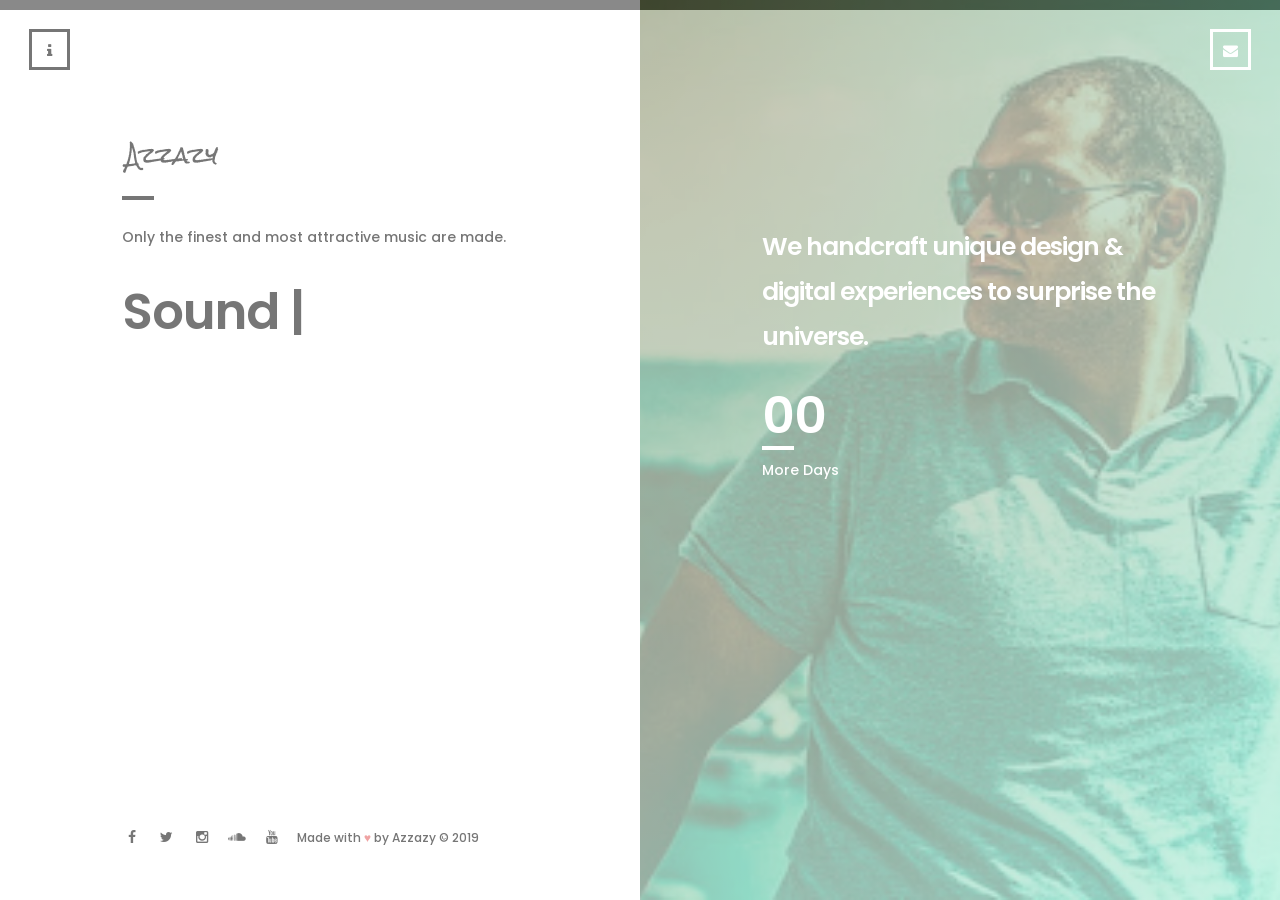
==== commit 3be25fdc: "updating right bg" ====
--- a/index.html
+++ b/index.html
@@ -68,9 +68,9 @@
 										<h1  class="animated fadeInLeft"  data-animation="fadeInLeft" data-out-animation="fadeOutLeft" data-out-animation-delay="900"><span id="typed" ></span></h1>
 									</div>
 
-									<div class="notify-btn main-menu">
-										<a  href="#contact" class="btn btn-default animated fadeInLeft" data-hover="Notify me" data-animation="fadeInLeft" data-animation-delay="1000" data-out-animation="fadeInLeft" data-out-animation-delay="600" data-toggle="modal" data-target="#notify-my"><span class="button-label text-left">Contact</span><span class="arrow-wrap"><span class="arrow"></span></span></a>
-									</div>
+<!--									<div class="notify-btn main-menu">-->
+<!--										<a  href="#contact" class="btn btn-default animated fadeInLeft" data-hover="Notify me" data-animation="fadeInLeft" data-animation-delay="1000" data-out-animation="fadeInLeft" data-out-animation-delay="600" data-toggle="modal" data-target="#notify-my"><span class="button-label text-left">Contact</span><span class="arrow-wrap"><span class="arrow"></span></span></a>-->
+<!--									</div>-->
 								</div>
 							</section>
 							<!--/Content with Typing Intro-->
--- a/css/style.css
+++ b/css/style.css
@@ -269,7 +269,7 @@
     width: 100%;
     z-index: 1; }
   .page-right .page-inner .copyright {
-    display: none; }
+    display: block; }
 
 .detail-info {
   position: relative;
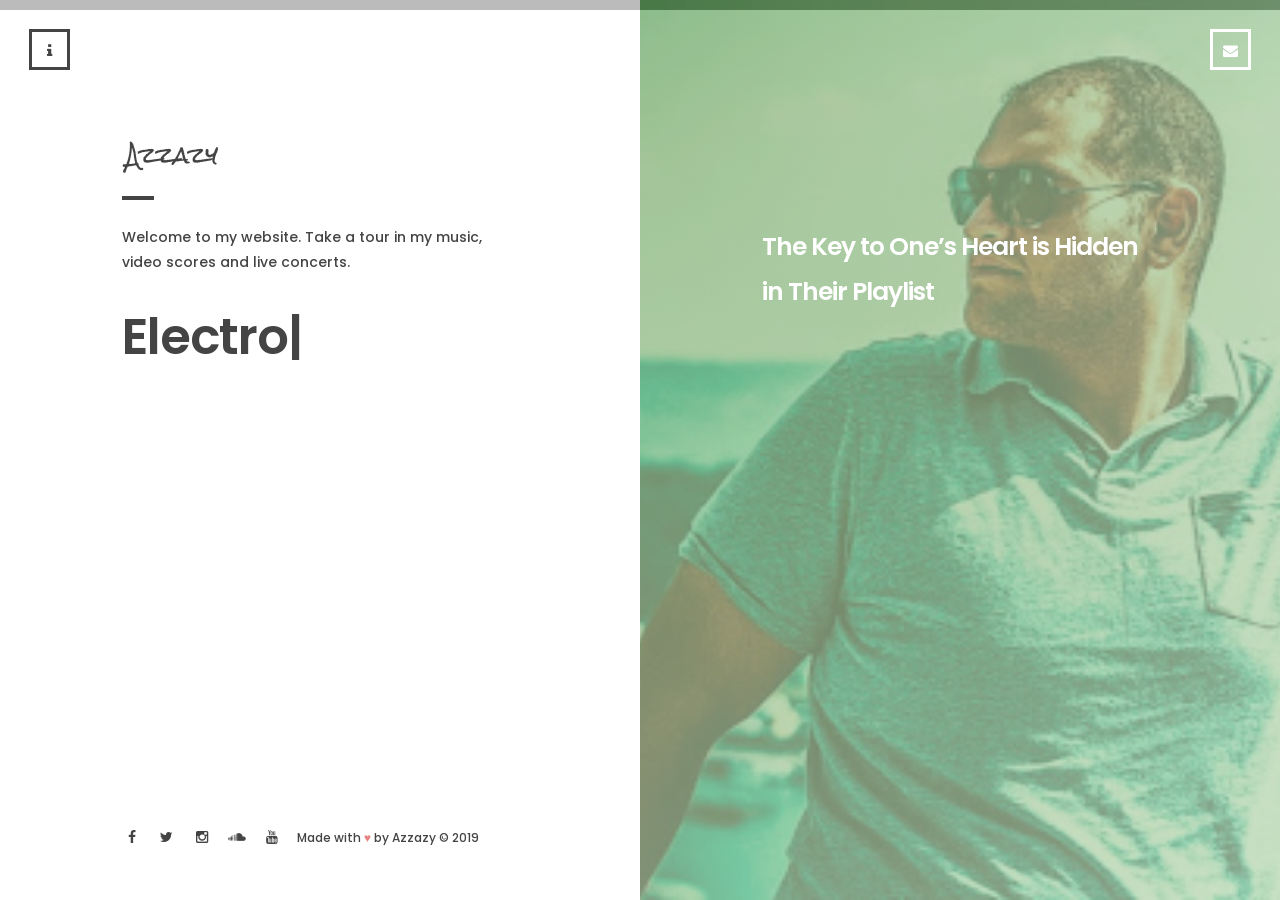
==== commit 94374adf: "edit responsive" ====
--- a/index.html
+++ b/index.html
@@ -1,57 +1,91 @@
 <!DOCTYPE html>
 <html lang="en" class="no-js">
-	<head>
-		<meta charset="UTF-8" />
-		<meta name="viewport" content="width=device-width, initial-scale=1.0, maximum-scale=1.0, user-scalable=no" />
-		<title id="title">Azzazy Music</title>
-		<meta name="description" content="Official Azzazy Music website" />
-		<meta name="keywords" content="Azzazy, Music, Sound, Audio, Mixing, Mastering, Sound Design, Sound Engineering, Live Sound, Composition, orchestration" />
-		<meta name="author" content="Azzazy" />
-
-		<link rel="shortcut icon" href="favicon.ico">
-		<link rel="icon" href="favicon.ico" type="image/x-icon">
-
-		<!--Fonts - changed to Source Code Pro-->
-		<link href='https://fonts.googleapis.com/css?family=Poppins:300,400,500,600,700' rel='stylesheet' type='text/css'>
-
-		<!--CSS-->
-		<link rel="stylesheet" type="text/css" href="css/style.css" />
-	</head>
-
-	<body data-ng-app="contactApp">
-		<!--Preloader-->
-		<div class="preloader-it">
-			<div class="la-anim-1"></div>
+
+<head>
+	<meta charset="UTF-8" />
+	<meta name="viewport" content="width=device-width, initial-scale=1.0, maximum-scale=1.0, user-scalable=no" />
+	<title id="title">Azzazy Music</title>
+	<meta name="description" content="Official Azzazy Music website" />
+	<meta name="keywords" content="Azzazy, Music, Sound, Audio, Mixing, Mastering, Sound Design, Sound Engineering, Live Sound, Composition, orchestration"
+	/>
+	<meta name="author" content="Azzazy" />
+
+	<link rel="shortcut icon" href="favicon.ico">
+	<link rel="icon" href="favicon.ico" type="image/x-icon">
+
+	<!--Fonts - changed to Source Code Pro-->
+	<link href='https://fonts.googleapis.com/css?family=Poppins:300,400,500,600,700' rel='stylesheet' type='text/css'>
+
+	<!--CSS-->
+	<link rel="stylesheet" type="text/css" href="css/style.css" />
+</head>
+
+<body data-ng-app="contactApp">
+	<!--Preloader-->
+	<div class="preloader-it">
+		<div class="la-anim-1"></div>
+	</div>
+	<!--/Preloader-->
+
+	<!--Container-->
+	<div class="pad-zero">
+
+		<!--Splitlayout -->
+		<div id="splitlayout" class="splitlayout reset-layout">
+
+			<!--Intro-->
+			<div class="intro">
+<!--Right Content Intro-->
+<div class="side side-right">
+	<div class="bg"></div>
+	<div class="bg disappear"></div>
+	<!--Contect Nav-->
+	<div class="call-to-action contact">
+		<i class="fa fa-envelope fa-2x"></i>
+		<i class="fa fa-times fa-2x opacity-hide"></i>
+		<span class="top"></span>
+		<span class="right"></span>
+		<span class="bottom"></span>
+		<span class="left"></span>
+	</div>
+	<!--/Contect Nav-->
+
+	<div class="counter-content">
+		<div class="col-lg-8 col-md-9 col-sm-9 col-xs-9 align-center text-left">
+			<p class="tagline">The Key to One’s Heart is Hidden in Their Playlist</p>
+
+			<!--Counter-->
+			<!-- <div id="countdown">
+				<span class="days">00</span>
+			</div>
+			<span class="small-hr"></span>
+			<span class="remain-days">More Days</span> -->
+			<!--/Counter-->
+
 		</div>
-		<!--/Preloader-->
-
-		<!--Container-->
-		<div class="pad-zero">
-
-			<!--Splitlayout -->
-			<div id="splitlayout" class="splitlayout reset-layout">
-
-				<!--Intro-->
-				<div class="intro">
-
-					<!--Left Content Intro-->
-					<div class="side side-left">
-
-						<!--About Nav-->
-						<div class="call-to-action about">
-								<i class="fa fa-info fa-2x"></i>
-								<i class="fa fa-times fa-2x opacity-hide"></i>
-								<span class="top"></span>
-								<span class="right"></span>
-								<span class="bottom"></span>
-								<span class="left"></span>
-						</div>
-						<!--/About Nav-->
-
-						<div class="col-lg-8 col-md-9 col-sm-9 col-xs-9 align-center content-wrap">
+	</div>
+	<div class="trans-overlay-dark"></div>
+</div>
+<!--/Right Content Intro-->
+				<!--Left Content Intro-->
+				<div class="side side-left">
+
+					<!--About Nav-->
+					<div class="call-to-action about">
+						<i class="fa fa-info fa-2x"></i>
+						<i class="fa fa-times fa-2x opacity-hide"></i>
+						<span class="top"></span>
+						<span class="right"></span>
+						<span class="bottom"></span>
+						<span class="left"></span>
+					</div>
+					<!--/About Nav-->
+
+					<div class="col-lg-8 col-md-9 col-sm-9 col-xs-9 align-center content-wrap">
 
 						<!--Logo-->
-						<div class="logo align-center text-left"><img src="img/logo-dark.png" alt="logo">
+						<div class="logo align-center text-left">
+							<img src="img/logo-dark.png" alt="logo">
 						</div>
 						<!--/Logo-->
 
@@ -60,26 +94,29 @@
 
 							<!--Content with Typing Intro-->
 							<section id="home" class="section active">
-								<div  class="preloader"></div>
+								<div class="preloader"></div>
 								<div class="align-center text-left">
-									<span class="small-hr animated fadeInLeft"  data-animation="fadeInLeft" data-out-animation="fadeOutLeft" data-out-animation-delay="200"></span>
-									<p class="animated fadeInLeft"  data-animation="fadeInLeft" data-out-animation="fadeOutLeft" data-out-animation-delay="300">Only the finest and most attractive music are made.</p>
+									<span class="small-hr animated fadeInLeft" data-animation="fadeInLeft" data-out-animation="fadeOutLeft" data-out-animation-delay="200"></span>
+									<p class="animated fadeInLeft" data-animation="fadeInLeft" data-out-animation="fadeOutLeft" data-out-animation-delay="300">Welcome to my website. Take a tour in my music, video scores and live concerts.</p>
 									<div class="type-wrap text-left">
-										<h1  class="animated fadeInLeft"  data-animation="fadeInLeft" data-out-animation="fadeOutLeft" data-out-animation-delay="900"><span id="typed" ></span></h1>
+										<h1 class="animated fadeInLeft" data-animation="fadeInLeft" data-out-animation="fadeOutLeft" data-out-animation-delay="900">
+											<span id="typed"></span>
+										</h1>
 									</div>
 
-<!--									<div class="notify-btn main-menu">-->
-<!--										<a  href="#contact" class="btn btn-default animated fadeInLeft" data-hover="Notify me" data-animation="fadeInLeft" data-animation-delay="1000" data-out-animation="fadeInLeft" data-out-animation-delay="600" data-toggle="modal" data-target="#notify-my"><span class="button-label text-left">Contact</span><span class="arrow-wrap"><span class="arrow"></span></span></a>-->
-<!--									</div>-->
+									<!--									<div class="notify-btn main-menu">-->
+									<!--										<a  href="#contact" class="btn btn-default animated fadeInLeft" data-hover="Notify me" data-animation="fadeInLeft" data-animation-delay="1000" data-out-animation="fadeInLeft" data-out-animation-delay="600" data-toggle="modal" data-target="#notify-my"><span class="button-label text-left">Contact</span><span class="arrow-wrap"><span class="arrow"></span></span></a>-->
+									<!--									</div>-->
 								</div>
 							</section>
 							<!--/Content with Typing Intro-->
 
 							<!--Notify Form-->
 							<section id="contact" class="section text-left">
-								<div  class="preloader"></div>
+								<div class="preloader"></div>
 								<div class="main-menu">
-									<a class="close-notify black" href="#home" data-animation="fadeInDown" data-animation-delay="900" data-out-animation="fadeOutUp" data-out-animation-delay="100">
+									<a class="close-notify black" href="#home" data-animation="fadeInDown" data-animation-delay="900" data-out-animation="fadeOutUp"
+									    data-out-animation-delay="100">
 										<div class="call-to-action">
 											<i class="fa fa-times fa-2x"></i>
 											<span class="top"></span>
@@ -92,14 +129,21 @@
 
 								<!--CONTENT CHANGED & <br> ADDED-->
 								<div class="notify-wrap">
-									<h3 class="wellcome-text" data-animation="fadeInLeft" data-animation-delay="900" data-out-animation="fadeOutLeft" data-out-animation-delay="100" data-ng-bind="notify || 'hello..'">Hello..</h3>
+									<h3 class="wellcome-text" data-animation="fadeInLeft" data-animation-delay="900" data-out-animation="fadeOutLeft" data-out-animation-delay="100"
+									    data-ng-bind="notify || 'hello..'">Hello..</h3>
 									<form id="notifyMe" class="contact-form" action="notify-me.php" method="post">
 										<div class="input-wrap" data-animation="fadeInLeft" data-animation-delay="100" data-out-animation="fadeOutLeft" data-out-animation-delay="900">
-											<input  data-ng-model="notify" class="col-lg-10  align-center form-control input input__field input__field--hoshi notify-input-box" name="email" placeholder="email id"  type="email">
+											<input data-ng-model="notify" class="col-lg-10  align-center form-control input input__field input__field--hoshi notify-input-box"
+											    name="email" placeholder="email id" type="email">
 											<label class="input__label input__label--hoshi input__label--hoshi-color-1"></label>
 										</div>
-										<button type="submit" data-hover="Send" class="btn btn-default progress-button btn-submit " data-animation="fadeInUp" data-animation-delay="900" data-out-animation="fadeOutUp" data-out-animation-delay="1300">
-										<span><span class="arrow-wrap"><span class="arrow"></span></span></span>
+										<button type="submit" data-hover="Send" class="btn btn-default progress-button btn-submit " data-animation="fadeInUp" data-animation-delay="900"
+										    data-out-animation="fadeOutUp" data-out-animation-delay="1300">
+											<span>
+												<span class="arrow-wrap">
+													<span class="arrow"></span>
+												</span>
+											</span>
 										</button>
 									</form>
 								</div>
@@ -109,368 +153,359 @@
 							<div class="copyright">
 								<ul class="social-icons">
 									<li>
-										<a href="https://goo.gl/PtCPhm" class="social-icon"target="_blank">
+										<a href="https://www.facebook.com/Azzazy-405363306543063/" class="social-icon" target="_blank">
 											<i class="fa fa-facebook"></i>
 										</a>
 									</li>
 									<li>
-										<a href="https://goo.gl/Ry764w" class="social-icon"target="_blank">
+										<a href="https://goo.gl/Ry764w" class="social-icon" target="_blank">
 											<i class="fa fa-twitter"></i>
 										</a>
 									</li>
 									<li>
-										<a href="https://goo.gl/w7hspQ" class="social-icon"target="_blank">
+										<a href="https://goo.gl/w7hspQ" class="social-icon" target="_blank">
 											<i class="fa fa-instagram"></i>
 										</a>
 									</li>
 									<li>
-										<a href="https://soundcloud.com/azzazy99" class="social-icon"target="_blank">
+										<a href="https://soundcloud.com/azzazy99" class="social-icon" target="_blank">
 											<i class="fa fa-soundcloud"></i>
 										</a>
 									</li>
 									<li>
-										<a href="https://www.youtube.com/channel/UC2v3NpkFmWCXMCo8_0bth0A" class="social-icon"target="_blank">
+										<a href="https://www.youtube.com/channel/UC2v3NpkFmWCXMCo8_0bth0A" class="social-icon" target="_blank">
 											<i class="fa fa-youtube"></i>
 										</a>
 									</li>
 								</ul>
-								<p>Made with <span style="color: #e25555;">&#9829;</span> by Azzazy © 2019</p>
+								<p>Made with
+									<span style="color: #e25555;">&#9829;</span> by Azzazy © 2019</p>
 							</div>
 						</div>
 						<!--/main content-->
 
+					</div>
+				</div>
+				<!--/Left Content Intro-->
+
+				
+			</div>
+			<!--/Intro-->
+
+			<!--About Section-->
+			<div class="page page-left">
+				<div class="page-inner full-height">
+					<div class="container align-center detail-info">
+						<div class="row">
+							<div class="col-lg-3 col-md-3 col-sm-3">
+								<h3>About</h3>
+							</div>
+							<div class="col-lg-9 col-md-8 col-sm-8 col-xs-9">
+								<p class="tagline">Ana handcraft unique design & digital experiences to surprise the universe.</p>
+								<span class="small-hr"></span>
+								<p class="align-center">Pogody is a Modern & Innovative Responsive Coming Soon Template by hencework. Loaded with outstanding effects that
+									catches user's eye creating a subconscious mental interaction through color, font, effects, layout, icons & every
+									pixel on the screen.</p>
+
+								<!--Client Slider-->
+								<div id="qualities">
+									<div class="qualities">
+										<div class="item">
+											<span class="fa-qual">
+												<i class="fa fa-cog"></i>
+											</span>
+											<span class="qual-tag">Angular js</span>
+											<span class="qual-desc">
+												Lorem ipsum dolor sit amet, consectetur adipiscing elit adipiscing elit.
+											</span>
+										</div>
+										<div class="item">
+											<span class="fa-qual">
+												<i class="fa fa-gavel"></i>
+											</span>
+											<span class="qual-tag">Bootstrap Sass</span>
+											<span class="qual-desc">
+												Lorem ipsum dolor sit amet, consectetur adipiscing elit adipiscing elit.
+											</span>
+										</div>
+										<div class="item">
+											<span class="fa-qual">
+												<i class="fa fa-sitemap"></i>
+											</span>
+											<span class="qual-tag"> CSS3</span>
+											<span class="qual-desc">
+												Lorem ipsum dolor sit amet, consectetur adipiscing elit adipiscing elit.
+											</span>
+										</div>
+										<div class="item">
+											<span class="fa-qual">
+												<i class="fa fa-space-shuttle"></i>
+											</span>
+											<span class="qual-tag">HTML5</span>
+											<span class="qual-desc">
+												Lorem ipsum dolor sit amet, consectetur adipiscing elit adipiscing elit.
+											</span>
+										</div>
+										<div class="item">
+											<span class="fa-qual">
+												<i class="fa fa-soundcloud"></i>
+											</span>
+											<span class="qual-tag"> Mailchimp</span>
+											<span class="qual-desc">
+												Lorem ipsum dolor sit amet, consectetur adipiscing elit adipiscing elit.
+											</span>
+										</div>
+										<div class="item">
+											<span class="fa-qual">
+												<i class="fa fa-trophy"></i>
+											</span>
+											<span class="qual-tag"> Ajax</span>
+											<span class="qual-desc">
+												Lorem ipsum dolor sit amet, consectetur adipiscing elit adipiscing elit.
+											</span>
+										</div>
+									</div>
+								</div>
+								<!--/Client Slider-->
+
+							</div>
+							<!--Team Slider-->
+							<div class="col-lg-offset-3 col-md-offset-3 col-sm-offset-3 col-lg-7 col-md-8 col-sm-8 col-xs-9 team-sec">
+								<p class="tagline">Our Team</p>
+								<span class="small-hr"></span>
+								<div id="team">
+									<div class="team">
+										<div class="item">
+											<div class="team-img-wrap">
+												<img src="img/team1.jpg" alt="team1">
+												<div class="team-overlay">
+													<ul class="social-icons">
+														<li>
+															<a href="" class="social-icon">
+																<i class="fa fa-facebook"></i>
+															</a>
+														</li>
+														<li>
+															<a href="" class="social-icon">
+																<i class="fa fa-twitter"></i>
+															</a>
+														</li>
+														<li>
+															<a href="" class="social-icon">
+																<i class="fa fa-linkedin"></i>
+															</a>
+														</li>
+														<li>
+															<a href="" class="social-icon">
+																<i class="fa fa-behance"></i>
+															</a>
+														</li>
+													</ul>
+												</div>
+											</div>
+											<span class="name"> marry</span>
+											<span class="desg"> ceo </span>
+										</div>
+										<div class="item">
+											<div class="team-img-wrap">
+												<img src="img/team2.jpg" alt="team1">
+												<div class="team-overlay">
+													<ul class="social-icons">
+														<li>
+															<a href="" class="social-icon">
+																<i class="fa fa-facebook"></i>
+															</a>
+														</li>
+														<li>
+															<a href="" class="social-icon">
+																<i class="fa fa-twitter"></i>
+															</a>
+														</li>
+														<li>
+															<a href="" class="social-icon">
+																<i class="fa fa-linkedin"></i>
+															</a>
+														</li>
+														<li>
+															<a href="" class="social-icon">
+																<i class="fa fa-behance"></i>
+															</a>
+														</li>
+													</ul>
+												</div>
+											</div>
+											<span class="name"> david</span>
+											<span class="desg"> coo </span>
+										</div>
+										<div class="item">
+											<div class="team-img-wrap">
+												<img src="img/team3.jpg" alt="team1">
+												<div class="team-overlay">
+													<ul class="social-icons">
+														<li>
+															<a href="" class="social-icon">
+																<i class="fa fa-facebook"></i>
+															</a>
+														</li>
+														<li>
+															<a href="" class="social-icon">
+																<i class="fa fa-twitter"></i>
+															</a>
+														</li>
+														<li>
+															<a href="" class="social-icon">
+																<i class="fa fa-linkedin"></i>
+															</a>
+														</li>
+														<li>
+															<a href="" class="social-icon">
+																<i class="fa fa-behance"></i>
+															</a>
+														</li>
+													</ul>
+												</div>
+											</div>
+											<span class="name"> john</span>
+											<span class="desg"> ceo </span>
+										</div>
+										<div class="item">
+											<div class="team-img-wrap">
+												<img src="img/team4.jpg" alt="team1">
+												<div class="team-overlay">
+													<ul class="social-icons">
+														<li>
+															<a href="" class="social-icon">
+																<i class="fa fa-facebook"></i>
+															</a>
+														</li>
+														<li>
+															<a href="" class="social-icon">
+																<i class="fa fa-twitter"></i>
+															</a>
+														</li>
+														<li>
+															<a href="" class="social-icon">
+																<i class="fa fa-linkedin"></i>
+															</a>
+														</li>
+														<li>
+															<a href="" class="social-icon">
+																<i class="fa fa-behance"></i>
+															</a>
+														</li>
+													</ul>
+												</div>
+											</div>
+											<span class="name"> elina</span>
+											<span class="desg"> ceo </span>
+										</div>
+
+									</div>
+								</div>
+							</div>
+							<!--/Team Slider-->
 						</div>
 					</div>
-					<!--/Left Content Intro-->
-
-					<!--Right Content Intro-->
-					<div class="side side-right">
-						<div class="bg"></div>
-						<div class="bg disappear"></div>
-						<!--Contect Nav-->
-						<div class="call-to-action contact">
-								<i class="fa fa-envelope fa-2x"></i>
-								<i class="fa fa-times fa-2x opacity-hide"></i>
-								<span class="top"></span>
-								<span class="right"></span>
-								<span class="bottom"></span>
-								<span class="left"></span>
-						</div>
-						<!--/Contect Nav-->
-
-						<div class="counter-content">
-							<div class="col-lg-8 col-md-9 col-sm-9 col-xs-9 align-center text-left">
-								<p class="tagline">We handcraft unique design & digital experiences to surprise the universe.</p>
-
-								<!--Counter-->
-								<div id="countdown">
-								  <span class="days">00</span>
+					<div class="trans-overlay-dark-about"></div>
+				</div>
+			</div>
+			<!--/About Section-->
+
+			<!--Contact Section-->
+			<div class="page page-right">
+				<div class="page-inner full-height">
+					<div class="container align-center detail-info">
+						<div class="row">
+							<div data-ng-controller="ContactController" class="panel-body">
+								<h3 class="col-lg-12 col-xs-9">Get In Touch</h3>
+								<!--								<div class="col-lg-6 col-md-6 col-sm-6 col-xs-9">-->
+								<!--									<form data-ng-submit="submit(contactform, $event)"  name="contactform" method="post" class="form-horizontal" role="form">-->
+								<!--										<div class="form-group input&#45;&#45;hoshi" data-ng-class="{ 'has-error': contactform.inputName.$invalid && submitted }">-->
+								<!--											<div class="input-wrap">-->
+								<!--												<input data-ng-model="formData.inputName" type="text" class="form-control input__field input input__field&#45;&#45;hoshi" id="inputName" name="inputName" placeholder="Name" required>-->
+								<!--												<label class="input__label input__label input__label&#45;&#45;hoshi input__label&#45;&#45;hoshi-color-1 input__label&#45;&#45;hoshi input__label&#45;&#45;hoshi-color-1" ></label>-->
+								<!--											</div>	-->
+								<!--										</div>-->
+								<!--										<div class="form-group  input&#45;&#45;hoshi" data-ng-class="{ 'has-error': contactform.inputEmail.$invalid && submitted }">-->
+								<!--											<div class="input-wrap">-->
+								<!--												<input data-ng-model="formData.inputEmail" type="email" class="form-control input input__field input__field&#45;&#45;hoshi" placeholder="Your Email" id="inputEmail" name="inputEmail" required>-->
+								<!--												<label class="input__label input__label&#45;&#45;hoshi input__label&#45;&#45;hoshi-color-1"></label>-->
+								<!--											</div>	-->
+								<!--										</div>-->
+								<!--										<div class="form-group  input&#45;&#45;hoshi" data-ng-class="{ 'has-error': contactform.inputMessage.$invalid && submitted }">-->
+								<!--											<div class="input-wrap">-->
+								<!--												<textarea data-ng-model="formData.inputMessage" class="form-control input input__field input__field&#45;&#45;hoshi" rows="4" id="inputMessage" name="inputMessage" placeholder="message" required></textarea>-->
+								<!--												<label class="input__label input__label&#45;&#45;hoshi input__label&#45;&#45;hoshi-color-1"></label>-->
+								<!--											</div>	-->
+								<!--										</div>-->
+								<!--										<div class="form-group">-->
+								<!--											<div class="align-center">-->
+								<!--												<button type="submit" class="btn btn-default" data-ng-disabled="submitButtonDisabled">-->
+								<!--													<span><span class="arrow-wrap"><span class="arrow"></span></span></span>-->
+								<!--												</button>-->
+								<!--											</div>-->
+								<!--										</div>-->
+								<!--									</form>-->
+								<!--									<p data-ng-class="result">{{ resultMessage }}</p>-->
+								<!--								</div>-->
+								<div class="col-lg-12 col-md-12 col-sm-12 col-xs-12">
+									<div class="align-center address-detail">
+										<p>Cairo, Egypt</p>
+										<div class="icon col-lg-2 col-md-2 col-sm-2 col-xs-1">
+											<i class="fa fa-phone"></i>
+										</div>
+										<div class="col-lg-10 col-md-10 col-sm-10 col-xs-11 pad-left-zero">
+											<a href="callto:201090726926" target="_blank">+20 10-9072-6926</a>
+										</div>
+										<div class="icon col-lg-2 col-md-2 col-sm-2 col-xs-1">
+											<i class="fa fa-envelope"></i>
+										</div>
+										<div class="col-lg-10 col-md-10 col-sm-10 col-xs-11 pad-left-zero">
+											<a href="mailto:azzazy@aucegypt.edu" target="_blank">azzazy@aucegypt.edu</a>
+										</div>
+										<div class="col-lg-12  pad-left-zero map">
+											<a class="" href="https://goo.gl/maps/YYLedpZgsGN2W2sw7" target="_blank">
+												<span class="">get direction</span>
+												<span class="go-arrow"></span>
+											</a>
+										</div>
+									</div>
+
 								</div>
-								<span class="small-hr"></span>
-								<span class="remain-days">More Days</span>
-								<!--/Counter-->
-
+								<!--Google Map-->
+								<iframe src="https://maps.google.com/maps?q=cairo&t=&z=13&ie=UTF8&iwloc=&output=embed" width="100%" height="450" frameborder="0"
+								    style="border:0" allowfullscreen></iframe>
+								<!--/Google Map-->
 							</div>
 						</div>
-					<div class="trans-overlay-dark"></div>
 					</div>
-					<!--/Right Content Intro-->
+
+					<div class="trans-overlay-dark-contact"></div>
 				</div>
-				<!--/Intro-->
-
-				<!--About Section-->
-				<div class="page page-left">
-					<div  class="page-inner full-height">
-						<div class="container align-center detail-info">
-							<div class="row">
-								<div class="col-lg-3 col-md-3 col-sm-3">
-									<h3>About</h3>
-								</div>
-								<div class="col-lg-9 col-md-8 col-sm-8 col-xs-9">
-									<p class="tagline">Ana handcraft unique design & digital experiences to surprise the universe.</p>
-									<span class="small-hr"></span>
-									<p class="align-center">Pogody is a Modern & Innovative Responsive Coming Soon Template by hencework. Loaded with outstanding effects that catches user's eye creating a subconscious mental interaction through color, font, effects, layout, icons & every pixel on the screen.</p>
-
-									<!--Client Slider-->
-									<div id="qualities">
-										<div class="qualities">
-											<div class="item" >
-												<span class="fa-qual"><i class="fa fa-cog"></i></span>
-												<span class="qual-tag">Angular js</span>
-												<span class="qual-desc">
-													Lorem ipsum dolor sit amet, consectetur adipiscing elit adipiscing elit.
-												</span>
-											</div>
-											<div class="item" >
-												<span class="fa-qual"><i class="fa fa-gavel"></i></span>
-												<span class="qual-tag">Bootstrap Sass</span>
-												<span class="qual-desc">
-													Lorem ipsum dolor sit amet, consectetur adipiscing elit adipiscing elit.
-												</span>
-											</div>
-											<div class="item" >
-												<span class="fa-qual"><i class="fa fa-sitemap"></i></span>
-												<span class="qual-tag"> CSS3</span>
-												<span class="qual-desc">
-													Lorem ipsum dolor sit amet, consectetur adipiscing elit adipiscing elit.
-												</span>
-											</div>
-											<div class="item" >
-												<span class="fa-qual"><i class="fa fa-space-shuttle"></i></span>
-												<span class="qual-tag">HTML5</span>
-												<span class="qual-desc">
-													Lorem ipsum dolor sit amet, consectetur adipiscing elit adipiscing elit.
-												</span>
-											</div>
-											<div class="item" >
-												<span class="fa-qual"><i class="fa fa-soundcloud"></i></span>
-												<span class="qual-tag"> Mailchimp</span>
-												<span class="qual-desc">
-													Lorem ipsum dolor sit amet, consectetur adipiscing elit adipiscing elit.
-												</span>
-											</div>
-											<div class="item" >
-												<span class="fa-qual"><i class="fa fa-trophy"></i></span>
-												<span class="qual-tag"> Ajax</span>
-												<span class="qual-desc">
-													Lorem ipsum dolor sit amet, consectetur adipiscing elit adipiscing elit.
-												</span>
-											</div>
-										</div>
-									</div>
-									<!--/Client Slider-->
-
-								</div>
-								<!--Team Slider-->
-								<div class="col-lg-offset-3 col-md-offset-3 col-sm-offset-3 col-lg-7 col-md-8 col-sm-8 col-xs-9 team-sec">
-									<p class="tagline">Our Team</p>
-									<span class="small-hr"></span>
-									<div id="team">
-										<div class="team">
-											<div class="item">
-												<div class="team-img-wrap">
-													<img src="img/team1.jpg" alt="team1">
-													<div class="team-overlay">
-														<ul class="social-icons">
-															<li>
-																<a href="" class="social-icon">
-																	<i class="fa fa-facebook"></i>
-																</a>
-															</li>
-															<li>
-																<a href="" class="social-icon">
-																	<i class="fa fa-twitter"></i>
-																</a>
-															</li>
-															<li>
-																<a href="" class="social-icon">
-																	<i class="fa fa-linkedin"></i>
-																</a>
-															</li>
-															<li>
-																<a href="" class="social-icon">
-																	<i class="fa fa-behance"></i>
-																</a>
-															</li>
-														</ul>
-													</div>
-												</div>
-												<span class="name"> marry</span>
-												<span class="desg"> ceo											</span>
-											</div>
-											<div class="item" >
-												<div class="team-img-wrap">
-													<img src="img/team2.jpg" alt="team1">
-													<div class="team-overlay">
-														<ul class="social-icons">
-															<li>
-																<a href="" class="social-icon">
-																	<i class="fa fa-facebook"></i>
-																</a>
-															</li>
-															<li>
-																<a href="" class="social-icon">
-																	<i class="fa fa-twitter"></i>
-																</a>
-															</li>
-															<li>
-																<a href="" class="social-icon">
-																	<i class="fa fa-linkedin"></i>
-																</a>
-															</li>
-															<li>
-																<a href="" class="social-icon">
-																	<i class="fa fa-behance"></i>
-																</a>
-															</li>
-														</ul>
-													</div>
-												</div>
-												<span class="name"> david</span>
-												<span class="desg"> coo											</span>
-											</div>
-											<div class="item" >
-												<div class="team-img-wrap">
-													<img src="img/team3.jpg" alt="team1">
-													<div class="team-overlay">
-														<ul class="social-icons">
-															<li>
-																<a href="" class="social-icon">
-																	<i class="fa fa-facebook"></i>
-																</a>
-															</li>
-															<li>
-																<a href="" class="social-icon">
-																	<i class="fa fa-twitter"></i>
-																</a>
-															</li>
-															<li>
-																<a href="" class="social-icon">
-																	<i class="fa fa-linkedin"></i>
-																</a>
-															</li>
-															<li>
-																<a href="" class="social-icon">
-																	<i class="fa fa-behance"></i>
-																</a>
-															</li>
-														</ul>
-													</div>
-												</div>
-												<span class="name"> john</span>
-												<span class="desg"> ceo											</span>
-											</div>
-											<div class="item" >
-												<div class="team-img-wrap">
-													<img src="img/team4.jpg" alt="team1">
-													<div class="team-overlay">
-														<ul class="social-icons">
-															<li>
-																<a href="" class="social-icon">
-																	<i class="fa fa-facebook"></i>
-																</a>
-															</li>
-															<li>
-																<a href="" class="social-icon">
-																	<i class="fa fa-twitter"></i>
-																</a>
-															</li>
-															<li>
-																<a href="" class="social-icon">
-																	<i class="fa fa-linkedin"></i>
-																</a>
-															</li>
-															<li>
-																<a href="" class="social-icon">
-																	<i class="fa fa-behance"></i>
-																</a>
-															</li>
-														</ul>
-													</div>
-												</div>
-												<span class="name"> elina</span>
-												<span class="desg"> ceo											</span>
-											</div>
-
-										</div>
-									</div>
-								</div>
-								<!--/Team Slider-->
-							</div>
-						</div>
-						<div class="trans-overlay-dark-about"></div>
-					</div>
-				</div>
-				<!--/About Section-->
-
-				<!--Contact Section-->
-				<div class="page page-right">
-					<div  class="page-inner full-height">
-						<div class="container align-center detail-info">
-							<div class="row">
-							<div data-ng-controller="ContactController" class="panel-body">
-								<h3 class="col-lg-12 col-xs-9" >Get In Touch</h3>
-<!--								<div class="col-lg-6 col-md-6 col-sm-6 col-xs-9">-->
-<!--									<form data-ng-submit="submit(contactform, $event)"  name="contactform" method="post" class="form-horizontal" role="form">-->
-<!--										<div class="form-group input&#45;&#45;hoshi" data-ng-class="{ 'has-error': contactform.inputName.$invalid && submitted }">-->
-<!--											<div class="input-wrap">-->
-<!--												<input data-ng-model="formData.inputName" type="text" class="form-control input__field input input__field&#45;&#45;hoshi" id="inputName" name="inputName" placeholder="Name" required>-->
-<!--												<label class="input__label input__label input__label&#45;&#45;hoshi input__label&#45;&#45;hoshi-color-1 input__label&#45;&#45;hoshi input__label&#45;&#45;hoshi-color-1" ></label>-->
-<!--											</div>	-->
-<!--										</div>-->
-<!--										<div class="form-group  input&#45;&#45;hoshi" data-ng-class="{ 'has-error': contactform.inputEmail.$invalid && submitted }">-->
-<!--											<div class="input-wrap">-->
-<!--												<input data-ng-model="formData.inputEmail" type="email" class="form-control input input__field input__field&#45;&#45;hoshi" placeholder="Your Email" id="inputEmail" name="inputEmail" required>-->
-<!--												<label class="input__label input__label&#45;&#45;hoshi input__label&#45;&#45;hoshi-color-1"></label>-->
-<!--											</div>	-->
-<!--										</div>-->
-<!--										<div class="form-group  input&#45;&#45;hoshi" data-ng-class="{ 'has-error': contactform.inputMessage.$invalid && submitted }">-->
-<!--											<div class="input-wrap">-->
-<!--												<textarea data-ng-model="formData.inputMessage" class="form-control input input__field input__field&#45;&#45;hoshi" rows="4" id="inputMessage" name="inputMessage" placeholder="message" required></textarea>-->
-<!--												<label class="input__label input__label&#45;&#45;hoshi input__label&#45;&#45;hoshi-color-1"></label>-->
-<!--											</div>	-->
-<!--										</div>-->
-<!--										<div class="form-group">-->
-<!--											<div class="align-center">-->
-<!--												<button type="submit" class="btn btn-default" data-ng-disabled="submitButtonDisabled">-->
-<!--													<span><span class="arrow-wrap"><span class="arrow"></span></span></span>-->
-<!--												</button>-->
-<!--											</div>-->
-<!--										</div>-->
-<!--									</form>-->
-<!--									<p data-ng-class="result">{{ resultMessage }}</p>-->
-<!--								</div>-->
-								<div class="col-lg-12 col-md-12 col-sm-12 col-xs-12">
-									<div class="align-center address-detail">
-									<p>Cairo, Egypt</p>
-									<div class="icon col-lg-2 col-md-2 col-sm-2 col-xs-1"><i class="fa fa-phone"></i></div>
-									<div class="col-lg-10 col-md-10 col-sm-10 col-xs-11 pad-left-zero">
-										<a href="callto:201090726926" target="_blank">+20 10-9072-6926</a>
-									</div>
-									<div class="icon col-lg-2 col-md-2 col-sm-2 col-xs-1"><i class="fa fa-envelope"></i></div>
-									<div class="col-lg-10 col-md-10 col-sm-10 col-xs-11 pad-left-zero">
-										<a href="mailto:azzazy@aucegypt.edu" target="_blank">azzazy@aucegypt.edu</a>
-									</div>
-									<div class="col-lg-12  pad-left-zero map">
-									<a class="" href="https://goo.gl/maps/YYLedpZgsGN2W2sw7" target="_blank">
-										<span class="">get direction</span><span class="go-arrow"></span>
-									</a>
-									</div>
-								</div>
-
-								</div>
-								<!--Google Map-->
-								<iframe src="https://maps.google.com/maps?q=cairo&t=&z=13&ie=UTF8&iwloc=&output=embed" width="100%" height="450" frameborder="0" style="border:0" allowfullscreen></iframe>
-								<!--/Google Map-->
-							</div>
-							</div>
-						</div>
-
-						<div class="trans-overlay-dark-contact"></div>
-            		</div>
-				</div>
-				<!--/Contact Section-->
-
 			</div>
-			<!-- /Splitlayout -->
+			<!--/Contact Section-->
 
 		</div>
-		<!-- /Container -->
-
-		<!-- Scripts -->
-		<script src="js/jquery-1.11.3.min.js"></script>
-		<script src="js/angular.min.js"></script>
-		<script src="js/modernizr.custom.js"></script>
-		<script src="js/classie.js"></script>
-		<script src="js/cbpSplitLayout.js"></script>
-		<script src="js/jquery.countdown.js"></script>
-		<script src="js/typed.js"></script>
-		<script src="js/app.js"></script>
-		<script src="js/controllers.js"></script>
-		<script src="js/owl.carousel.js"></script>
-		<script src="js/input-text.js"></script>
-		<script src="js/notifyMe.js"></script>
-		<script src="js/jquery.placeholder.js"></script>
-		<script src="js/init.js"></script>
-	</body>
-</html>
+		<!-- /Splitlayout -->
+
+	</div>
+	<!-- /Container -->
+
+	<!-- Scripts -->
+	<script src="js/jquery-1.11.3.min.js"></script>
+	<script src="js/angular.min.js"></script>
+	<script src="js/modernizr.custom.js"></script>
+	<script src="js/classie.js"></script>
+	<script src="js/cbpSplitLayout.js"></script>
+	<script src="js/jquery.countdown.js"></script>
+	<script src="js/typed.js"></script>
+	<script src="js/app.js"></script>
+	<script src="js/controllers.js"></script>
+	<script src="js/owl.carousel.js"></script>
+	<script src="js/input-text.js"></script>
+	<script src="js/notifyMe.js"></script>
+	<script src="js/jquery.placeholder.js"></script>
+	<script src="js/init.js"></script>
+</body>
+
+</html>
--- a/css/style.css
+++ b/css/style.css
@@ -1086,7 +1086,19 @@
     width: 100%; }
 
   .page-right .icon {
-    padding-top: 8px; } }
+    padding-top: 8px; }
+
+    /* .side-left{
+      order:2 !important;
+    }
+    .side-right{
+      order:1 !important;      
+    } */
+  /* .counter-content{
+  } */
+  
+  
+  }
 @media only screen and (max-width: 414px) {
   h1, h3, .side-right #countdown span,
   .side-right #countdown li.seperator {
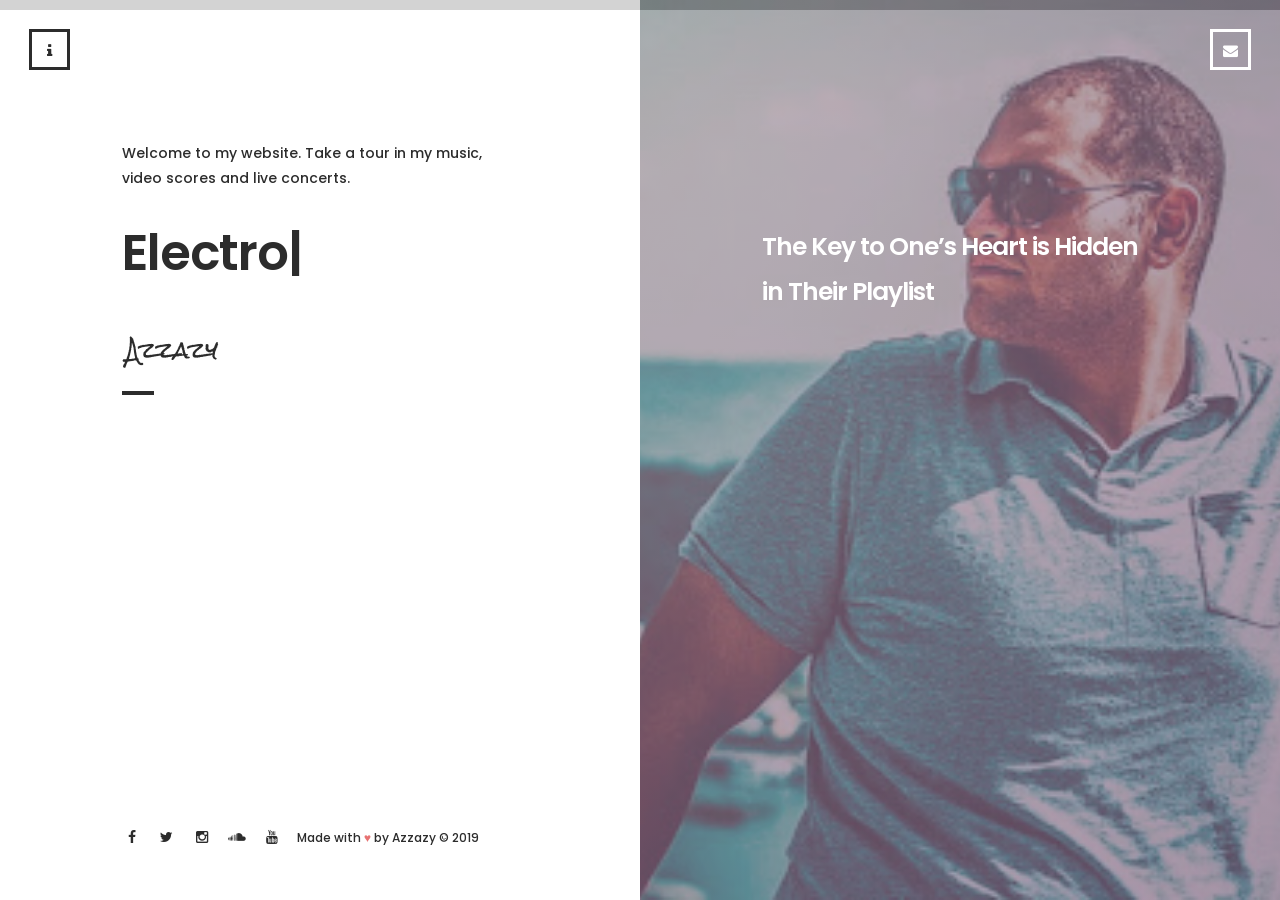
==== commit b2e0a6f5: "edit mobile design" ====
--- a/index.html
+++ b/index.html
@@ -82,21 +82,13 @@
 					<!--/About Nav-->
 
 					<div class="col-lg-8 col-md-9 col-sm-9 col-xs-9 align-center content-wrap">
-
-						<!--Logo-->
-						<div class="logo align-center text-left">
-							<img src="img/logo-dark.png" alt="logo">
-						</div>
-						<!--/Logo-->
-
 						<!--main content-->
 						<div class="main">
-
 							<!--Content with Typing Intro-->
 							<section id="home" class="section active">
 								<div class="preloader"></div>
 								<div class="align-center text-left">
-									<span class="small-hr animated fadeInLeft" data-animation="fadeInLeft" data-out-animation="fadeOutLeft" data-out-animation-delay="200"></span>
+								
 									<p class="animated fadeInLeft" data-animation="fadeInLeft" data-out-animation="fadeOutLeft" data-out-animation-delay="300">Welcome to my website. Take a tour in my music, video scores and live concerts.</p>
 									<div class="type-wrap text-left">
 										<h1 class="animated fadeInLeft" data-animation="fadeInLeft" data-out-animation="fadeOutLeft" data-out-animation-delay="900">
@@ -111,6 +103,12 @@
 							</section>
 							<!--/Content with Typing Intro-->
 
+						<!--Logo-->
+						<div class="logo align-center text-left">
+							<img src="img/logo-dark.png" alt="logo">
+						</div>
+						<span class="small-hr animated fadeInLeft" data-animation="fadeInLeft" data-out-animation="fadeOutLeft" data-out-animation-delay="200"></span>
+						<!--/Logo-->
 							<!--Notify Form-->
 							<section id="contact" class="section text-left">
 								<div class="preloader"></div>
--- a/css/style.css
+++ b/css/style.css
@@ -181,7 +181,8 @@
   .side-right #countdown {
     padding-top: 28px; }
   .side-right .counter-content {
-    padding-top: 35%; }
+    padding-top: 35%;
+   }
   .side-right #countdown span,
   .side-right #countdown li.seperator {
     color: #fff;
@@ -904,7 +905,8 @@
   .side-right #countdown {
     padding-top: 8px; }
   .side-right .counter-content {
-    padding-top: 41%; }
+    padding-top: 41%;
+   }
 
   .page-right .map {
     overflow: hidden;
@@ -974,7 +976,8 @@
     width: 100%; }
     .side.side-right .counter-content {
       padding-bottom: 80px;
-      padding-top: 80px; }
+      padding-top: 200px;
+     }
     .side.side-left {
       padding-top: 80px;
       padding-bottom: 47px; }
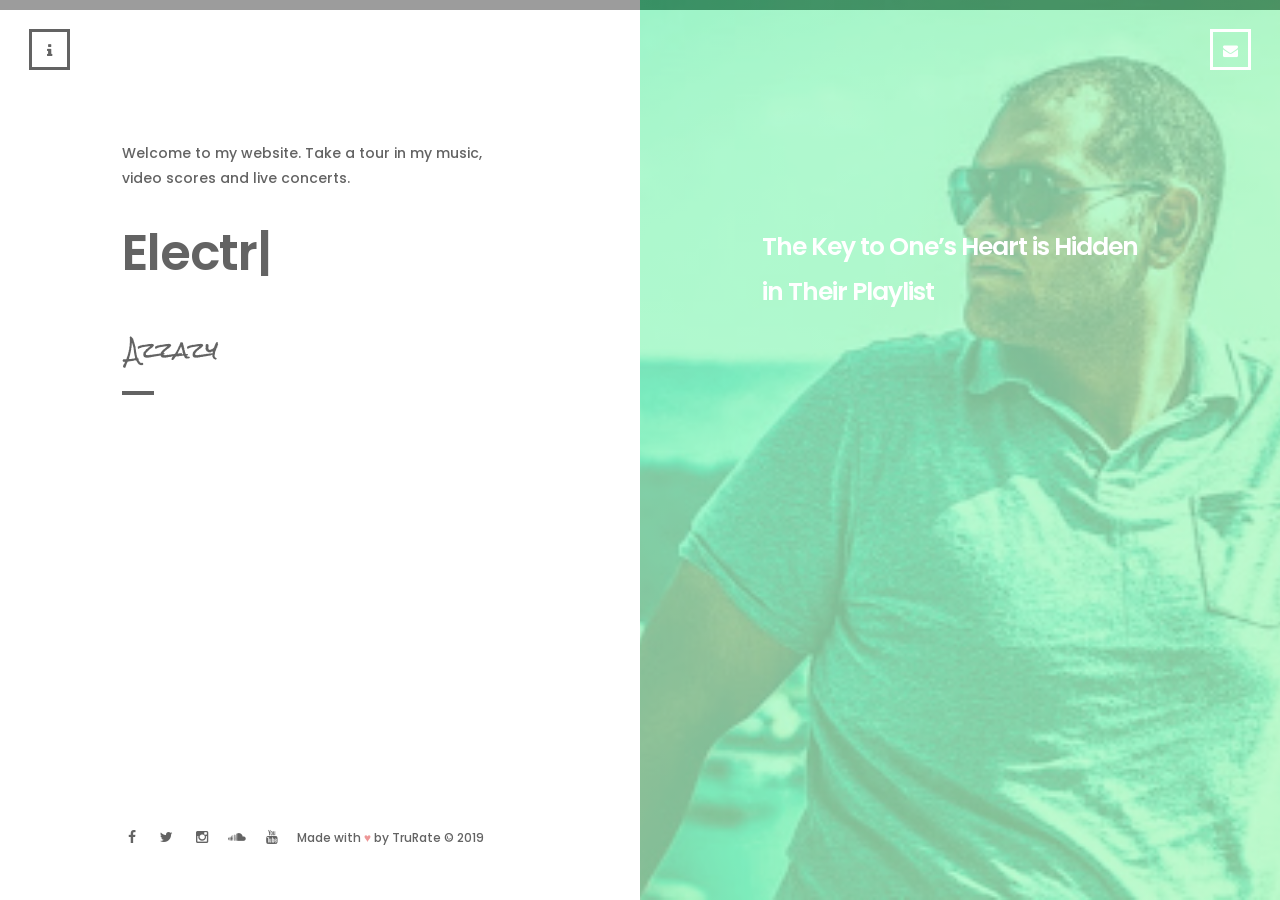
==== commit 0df3c8dc: "Update index.html" ====
--- a/index.html
+++ b/index.html
@@ -4,11 +4,11 @@
 <head>
 	<meta charset="UTF-8" />
 	<meta name="viewport" content="width=device-width, initial-scale=1.0, maximum-scale=1.0, user-scalable=no" />
-	<title id="title">Azzazy Music</title>
-	<meta name="description" content="Official Azzazy Music website" />
-	<meta name="keywords" content="Azzazy, Music, Sound, Audio, Mixing, Mastering, Sound Design, Sound Engineering, Live Sound, Composition, orchestration"
+	<title id="title">TruRate</title>
+	<meta name="description" content="TruRate website" />
+	<meta name="keywords" content="TruRate, Careers"
 	/>
-	<meta name="author" content="Azzazy" />
+	<meta name="author" content="TruRate" />
 
 	<link rel="shortcut icon" href="favicon.ico">
 	<link rel="icon" href="favicon.ico" type="image/x-icon">
@@ -177,7 +177,7 @@
 									</li>
 								</ul>
 								<p>Made with
-									<span style="color: #e25555;">&#9829;</span> by Azzazy © 2019</p>
+									<span style="color: #e25555;">&#9829;</span> by TruRate © 2019</p>
 							</div>
 						</div>
 						<!--/main content-->
@@ -459,7 +459,7 @@
 											<i class="fa fa-envelope"></i>
 										</div>
 										<div class="col-lg-10 col-md-10 col-sm-10 col-xs-11 pad-left-zero">
-											<a href="mailto:azzazy@aucegypt.edu" target="_blank">azzazy@aucegypt.edu</a>
+											<a href="mailto:hamsa.yousef@aucegypt.edu" target="_blank">hamsa.yousef@aucegypt.edu</a>
 										</div>
 										<div class="col-lg-12  pad-left-zero map">
 											<a class="" href="https://goo.gl/maps/YYLedpZgsGN2W2sw7" target="_blank">
@@ -506,4 +506,4 @@
 	<script src="js/init.js"></script>
 </body>
 
-</html>+</html>
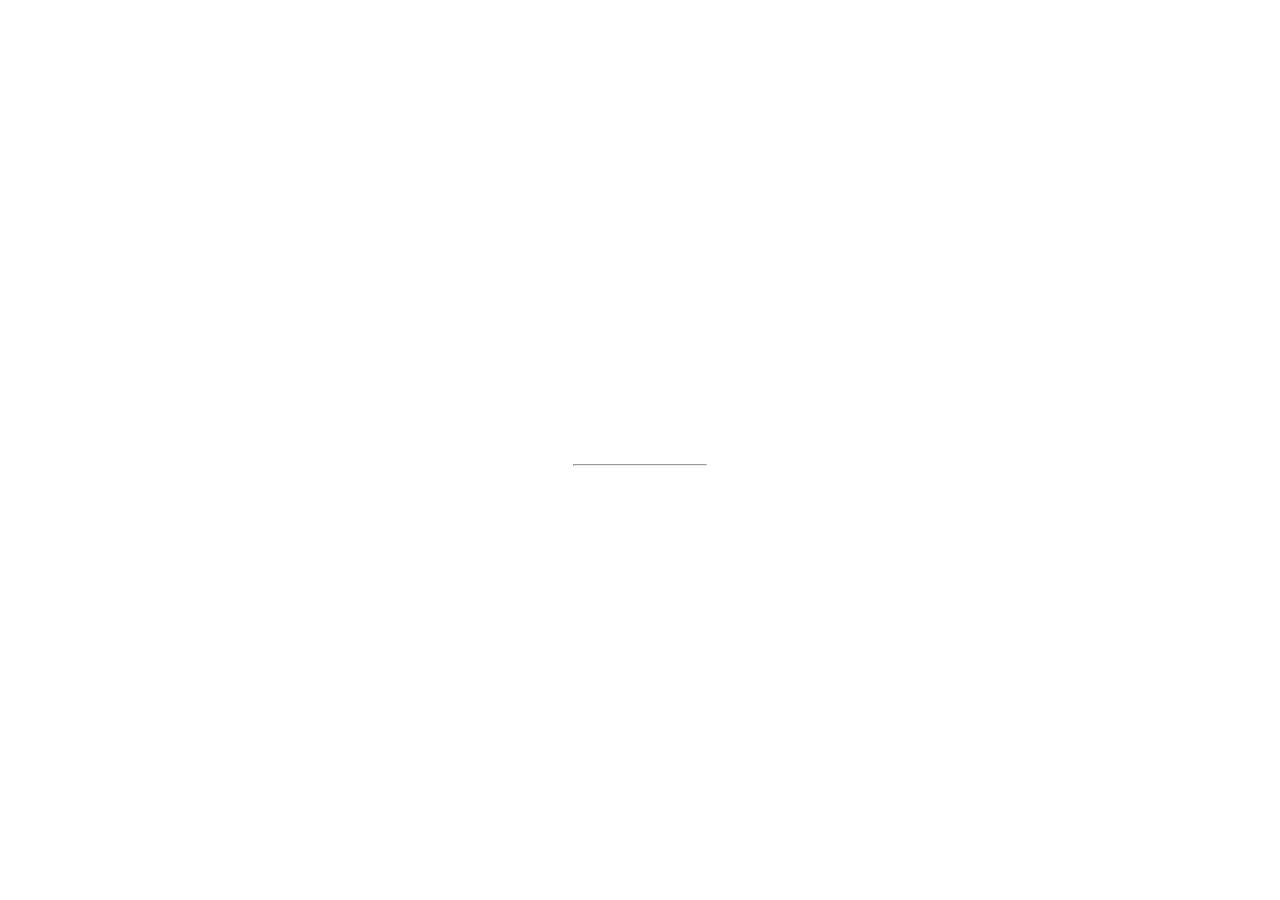
==== commit 4e018c84: "Update index.html and remove all PHP files" ====
--- a/index.html
+++ b/index.html
@@ -1,509 +1,93 @@
 <!DOCTYPE html>
-<html lang="en" class="no-js">
+<html>
+<style>
+body, html {
+  height: 100%;
+  margin: 0;
+}
 
-<head>
-	<meta charset="UTF-8" />
-	<meta name="viewport" content="width=device-width, initial-scale=1.0, maximum-scale=1.0, user-scalable=no" />
-	<title id="title">TruRate</title>
-	<meta name="description" content="TruRate website" />
-	<meta name="keywords" content="TruRate, Careers"
-	/>
-	<meta name="author" content="TruRate" />
+.bgimg {
+  background-image: url('/w3images/forestbridge.jpg');
+  height: 100%;
+  background-position: center;
+  background-size: cover;
+  position: relative;
+  color: white;
+  font-family: "Courier New", Courier, monospace;
+  font-size: 25px;
+}
 
-	<link rel="shortcut icon" href="favicon.ico">
-	<link rel="icon" href="favicon.ico" type="image/x-icon">
+.topleft {
+  position: absolute;
+  top: 0;
+  left: 16px;
+}
 
-	<!--Fonts - changed to Source Code Pro-->
-	<link href='https://fonts.googleapis.com/css?family=Poppins:300,400,500,600,700' rel='stylesheet' type='text/css'>
+.bottomleft {
+  position: absolute;
+  bottom: 0;
+  left: 16px;
+}
 
-	<!--CSS-->
-	<link rel="stylesheet" type="text/css" href="css/style.css" />
-</head>
+.middle {
+  position: absolute;
+  top: 50%;
+  left: 50%;
+  transform: translate(-50%, -50%);
+  text-align: center;
+}
 
-<body data-ng-app="contactApp">
-	<!--Preloader-->
-	<div class="preloader-it">
-		<div class="la-anim-1"></div>
-	</div>
-	<!--/Preloader-->
+hr {
+  margin: auto;
+  width: 40%;
+}
+</style>
+<body>
 
-	<!--Container-->
-	<div class="pad-zero">
+<div class="bgimg">
+  <div class="topleft">
+    <p>TruRate</p>
+  </div>
+  <div class="middle">
+    <h1>COMING SOON</h1>
+    <hr>
+    <p id="demo" style="font-size:30px"></p>
+  </div>
+  <div class="bottomleft">
+    <p>Careers - Reviews - Discussions</p>
+  </div>
+</div>
 
-		<!--Splitlayout -->
-		<div id="splitlayout" class="splitlayout reset-layout">
+<script>
+// Set the date we're counting down to
+var countDownDate = new Date("Jan 5, 2022 15:37:25").getTime();
 
-			<!--Intro-->
-			<div class="intro">
-<!--Right Content Intro-->
-<div class="side side-right">
-	<div class="bg"></div>
-	<div class="bg disappear"></div>
-	<!--Contect Nav-->
-	<div class="call-to-action contact">
-		<i class="fa fa-envelope fa-2x"></i>
-		<i class="fa fa-times fa-2x opacity-hide"></i>
-		<span class="top"></span>
-		<span class="right"></span>
-		<span class="bottom"></span>
-		<span class="left"></span>
-	</div>
-	<!--/Contect Nav-->
+// Update the count down every 1 second
+var countdownfunction = setInterval(function() {
 
-	<div class="counter-content">
-		<div class="col-lg-8 col-md-9 col-sm-9 col-xs-9 align-center text-left">
-			<p class="tagline">The Key to One’s Heart is Hidden in Their Playlist</p>
+  // Get todays date and time
+  var now = new Date().getTime();
+  
+  // Find the distance between now an the count down date
+  var distance = countDownDate - now;
+  
+  // Time calculations for days, hours, minutes and seconds
+  var days = Math.floor(distance / (1000 * 60 * 60 * 24));
+  var hours = Math.floor((distance % (1000 * 60 * 60 * 24)) / (1000 * 60 * 60));
+  var minutes = Math.floor((distance % (1000 * 60 * 60)) / (1000 * 60));
+  var seconds = Math.floor((distance % (1000 * 60)) / 1000);
+  
+  // Output the result in an element with id="demo"
+  document.getElementById("demo").innerHTML = days + "d " + hours + "h "
+  + minutes + "m " + seconds + "s ";
+  
+  // If the count down is over, write some text 
+  if (distance < 0) {
+    clearInterval(countdownfunction);
+    document.getElementById("demo").innerHTML = "EXPIRED";
+  }
+}, 1000);
+</script>
 
-			<!--Counter-->
-			<!-- <div id="countdown">
-				<span class="days">00</span>
-			</div>
-			<span class="small-hr"></span>
-			<span class="remain-days">More Days</span> -->
-			<!--/Counter-->
-
-		</div>
-	</div>
-	<div class="trans-overlay-dark"></div>
-</div>
-<!--/Right Content Intro-->
-				<!--Left Content Intro-->
-				<div class="side side-left">
-
-					<!--About Nav-->
-					<div class="call-to-action about">
-						<i class="fa fa-info fa-2x"></i>
-						<i class="fa fa-times fa-2x opacity-hide"></i>
-						<span class="top"></span>
-						<span class="right"></span>
-						<span class="bottom"></span>
-						<span class="left"></span>
-					</div>
-					<!--/About Nav-->
-
-					<div class="col-lg-8 col-md-9 col-sm-9 col-xs-9 align-center content-wrap">
-						<!--main content-->
-						<div class="main">
-							<!--Content with Typing Intro-->
-							<section id="home" class="section active">
-								<div class="preloader"></div>
-								<div class="align-center text-left">
-								
-									<p class="animated fadeInLeft" data-animation="fadeInLeft" data-out-animation="fadeOutLeft" data-out-animation-delay="300">Welcome to my website. Take a tour in my music, video scores and live concerts.</p>
-									<div class="type-wrap text-left">
-										<h1 class="animated fadeInLeft" data-animation="fadeInLeft" data-out-animation="fadeOutLeft" data-out-animation-delay="900">
-											<span id="typed"></span>
-										</h1>
-									</div>
-
-									<!--									<div class="notify-btn main-menu">-->
-									<!--										<a  href="#contact" class="btn btn-default animated fadeInLeft" data-hover="Notify me" data-animation="fadeInLeft" data-animation-delay="1000" data-out-animation="fadeInLeft" data-out-animation-delay="600" data-toggle="modal" data-target="#notify-my"><span class="button-label text-left">Contact</span><span class="arrow-wrap"><span class="arrow"></span></span></a>-->
-									<!--									</div>-->
-								</div>
-							</section>
-							<!--/Content with Typing Intro-->
-
-						<!--Logo-->
-						<div class="logo align-center text-left">
-							<img src="img/logo-dark.png" alt="logo">
-						</div>
-						<span class="small-hr animated fadeInLeft" data-animation="fadeInLeft" data-out-animation="fadeOutLeft" data-out-animation-delay="200"></span>
-						<!--/Logo-->
-							<!--Notify Form-->
-							<section id="contact" class="section text-left">
-								<div class="preloader"></div>
-								<div class="main-menu">
-									<a class="close-notify black" href="#home" data-animation="fadeInDown" data-animation-delay="900" data-out-animation="fadeOutUp"
-									    data-out-animation-delay="100">
-										<div class="call-to-action">
-											<i class="fa fa-times fa-2x"></i>
-											<span class="top"></span>
-											<span class="right"></span>
-											<span class="bottom"></span>
-											<span class="left"></span>
-										</div>
-									</a>
-								</div>
-
-								<!--CONTENT CHANGED & <br> ADDED-->
-								<div class="notify-wrap">
-									<h3 class="wellcome-text" data-animation="fadeInLeft" data-animation-delay="900" data-out-animation="fadeOutLeft" data-out-animation-delay="100"
-									    data-ng-bind="notify || 'hello..'">Hello..</h3>
-									<form id="notifyMe" class="contact-form" action="notify-me.php" method="post">
-										<div class="input-wrap" data-animation="fadeInLeft" data-animation-delay="100" data-out-animation="fadeOutLeft" data-out-animation-delay="900">
-											<input data-ng-model="notify" class="col-lg-10  align-center form-control input input__field input__field--hoshi notify-input-box"
-											    name="email" placeholder="email id" type="email">
-											<label class="input__label input__label--hoshi input__label--hoshi-color-1"></label>
-										</div>
-										<button type="submit" data-hover="Send" class="btn btn-default progress-button btn-submit " data-animation="fadeInUp" data-animation-delay="900"
-										    data-out-animation="fadeOutUp" data-out-animation-delay="1300">
-											<span>
-												<span class="arrow-wrap">
-													<span class="arrow"></span>
-												</span>
-											</span>
-										</button>
-									</form>
-								</div>
-							</section>
-							<!--/Notify Form-->
-
-							<div class="copyright">
-								<ul class="social-icons">
-									<li>
-										<a href="https://www.facebook.com/Azzazy-405363306543063/" class="social-icon" target="_blank">
-											<i class="fa fa-facebook"></i>
-										</a>
-									</li>
-									<li>
-										<a href="https://goo.gl/Ry764w" class="social-icon" target="_blank">
-											<i class="fa fa-twitter"></i>
-										</a>
-									</li>
-									<li>
-										<a href="https://goo.gl/w7hspQ" class="social-icon" target="_blank">
-											<i class="fa fa-instagram"></i>
-										</a>
-									</li>
-									<li>
-										<a href="https://soundcloud.com/azzazy99" class="social-icon" target="_blank">
-											<i class="fa fa-soundcloud"></i>
-										</a>
-									</li>
-									<li>
-										<a href="https://www.youtube.com/channel/UC2v3NpkFmWCXMCo8_0bth0A" class="social-icon" target="_blank">
-											<i class="fa fa-youtube"></i>
-										</a>
-									</li>
-								</ul>
-								<p>Made with
-									<span style="color: #e25555;">&#9829;</span> by TruRate © 2019</p>
-							</div>
-						</div>
-						<!--/main content-->
-
-					</div>
-				</div>
-				<!--/Left Content Intro-->
-
-				
-			</div>
-			<!--/Intro-->
-
-			<!--About Section-->
-			<div class="page page-left">
-				<div class="page-inner full-height">
-					<div class="container align-center detail-info">
-						<div class="row">
-							<div class="col-lg-3 col-md-3 col-sm-3">
-								<h3>About</h3>
-							</div>
-							<div class="col-lg-9 col-md-8 col-sm-8 col-xs-9">
-								<p class="tagline">Ana handcraft unique design & digital experiences to surprise the universe.</p>
-								<span class="small-hr"></span>
-								<p class="align-center">Pogody is a Modern & Innovative Responsive Coming Soon Template by hencework. Loaded with outstanding effects that
-									catches user's eye creating a subconscious mental interaction through color, font, effects, layout, icons & every
-									pixel on the screen.</p>
-
-								<!--Client Slider-->
-								<div id="qualities">
-									<div class="qualities">
-										<div class="item">
-											<span class="fa-qual">
-												<i class="fa fa-cog"></i>
-											</span>
-											<span class="qual-tag">Angular js</span>
-											<span class="qual-desc">
-												Lorem ipsum dolor sit amet, consectetur adipiscing elit adipiscing elit.
-											</span>
-										</div>
-										<div class="item">
-											<span class="fa-qual">
-												<i class="fa fa-gavel"></i>
-											</span>
-											<span class="qual-tag">Bootstrap Sass</span>
-											<span class="qual-desc">
-												Lorem ipsum dolor sit amet, consectetur adipiscing elit adipiscing elit.
-											</span>
-										</div>
-										<div class="item">
-											<span class="fa-qual">
-												<i class="fa fa-sitemap"></i>
-											</span>
-											<span class="qual-tag"> CSS3</span>
-											<span class="qual-desc">
-												Lorem ipsum dolor sit amet, consectetur adipiscing elit adipiscing elit.
-											</span>
-										</div>
-										<div class="item">
-											<span class="fa-qual">
-												<i class="fa fa-space-shuttle"></i>
-											</span>
-											<span class="qual-tag">HTML5</span>
-											<span class="qual-desc">
-												Lorem ipsum dolor sit amet, consectetur adipiscing elit adipiscing elit.
-											</span>
-										</div>
-										<div class="item">
-											<span class="fa-qual">
-												<i class="fa fa-soundcloud"></i>
-											</span>
-											<span class="qual-tag"> Mailchimp</span>
-											<span class="qual-desc">
-												Lorem ipsum dolor sit amet, consectetur adipiscing elit adipiscing elit.
-											</span>
-										</div>
-										<div class="item">
-											<span class="fa-qual">
-												<i class="fa fa-trophy"></i>
-											</span>
-											<span class="qual-tag"> Ajax</span>
-											<span class="qual-desc">
-												Lorem ipsum dolor sit amet, consectetur adipiscing elit adipiscing elit.
-											</span>
-										</div>
-									</div>
-								</div>
-								<!--/Client Slider-->
-
-							</div>
-							<!--Team Slider-->
-							<div class="col-lg-offset-3 col-md-offset-3 col-sm-offset-3 col-lg-7 col-md-8 col-sm-8 col-xs-9 team-sec">
-								<p class="tagline">Our Team</p>
-								<span class="small-hr"></span>
-								<div id="team">
-									<div class="team">
-										<div class="item">
-											<div class="team-img-wrap">
-												<img src="img/team1.jpg" alt="team1">
-												<div class="team-overlay">
-													<ul class="social-icons">
-														<li>
-															<a href="" class="social-icon">
-																<i class="fa fa-facebook"></i>
-															</a>
-														</li>
-														<li>
-															<a href="" class="social-icon">
-																<i class="fa fa-twitter"></i>
-															</a>
-														</li>
-														<li>
-															<a href="" class="social-icon">
-																<i class="fa fa-linkedin"></i>
-															</a>
-														</li>
-														<li>
-															<a href="" class="social-icon">
-																<i class="fa fa-behance"></i>
-															</a>
-														</li>
-													</ul>
-												</div>
-											</div>
-											<span class="name"> marry</span>
-											<span class="desg"> ceo </span>
-										</div>
-										<div class="item">
-											<div class="team-img-wrap">
-												<img src="img/team2.jpg" alt="team1">
-												<div class="team-overlay">
-													<ul class="social-icons">
-														<li>
-															<a href="" class="social-icon">
-																<i class="fa fa-facebook"></i>
-															</a>
-														</li>
-														<li>
-															<a href="" class="social-icon">
-																<i class="fa fa-twitter"></i>
-															</a>
-														</li>
-														<li>
-															<a href="" class="social-icon">
-																<i class="fa fa-linkedin"></i>
-															</a>
-														</li>
-														<li>
-															<a href="" class="social-icon">
-																<i class="fa fa-behance"></i>
-															</a>
-														</li>
-													</ul>
-												</div>
-											</div>
-											<span class="name"> david</span>
-											<span class="desg"> coo </span>
-										</div>
-										<div class="item">
-											<div class="team-img-wrap">
-												<img src="img/team3.jpg" alt="team1">
-												<div class="team-overlay">
-													<ul class="social-icons">
-														<li>
-															<a href="" class="social-icon">
-																<i class="fa fa-facebook"></i>
-															</a>
-														</li>
-														<li>
-															<a href="" class="social-icon">
-																<i class="fa fa-twitter"></i>
-															</a>
-														</li>
-														<li>
-															<a href="" class="social-icon">
-																<i class="fa fa-linkedin"></i>
-															</a>
-														</li>
-														<li>
-															<a href="" class="social-icon">
-																<i class="fa fa-behance"></i>
-															</a>
-														</li>
-													</ul>
-												</div>
-											</div>
-											<span class="name"> john</span>
-											<span class="desg"> ceo </span>
-										</div>
-										<div class="item">
-											<div class="team-img-wrap">
-												<img src="img/team4.jpg" alt="team1">
-												<div class="team-overlay">
-													<ul class="social-icons">
-														<li>
-															<a href="" class="social-icon">
-																<i class="fa fa-facebook"></i>
-															</a>
-														</li>
-														<li>
-															<a href="" class="social-icon">
-																<i class="fa fa-twitter"></i>
-															</a>
-														</li>
-														<li>
-															<a href="" class="social-icon">
-																<i class="fa fa-linkedin"></i>
-															</a>
-														</li>
-														<li>
-															<a href="" class="social-icon">
-																<i class="fa fa-behance"></i>
-															</a>
-														</li>
-													</ul>
-												</div>
-											</div>
-											<span class="name"> elina</span>
-											<span class="desg"> ceo </span>
-										</div>
-
-									</div>
-								</div>
-							</div>
-							<!--/Team Slider-->
-						</div>
-					</div>
-					<div class="trans-overlay-dark-about"></div>
-				</div>
-			</div>
-			<!--/About Section-->
-
-			<!--Contact Section-->
-			<div class="page page-right">
-				<div class="page-inner full-height">
-					<div class="container align-center detail-info">
-						<div class="row">
-							<div data-ng-controller="ContactController" class="panel-body">
-								<h3 class="col-lg-12 col-xs-9">Get In Touch</h3>
-								<!--								<div class="col-lg-6 col-md-6 col-sm-6 col-xs-9">-->
-								<!--									<form data-ng-submit="submit(contactform, $event)"  name="contactform" method="post" class="form-horizontal" role="form">-->
-								<!--										<div class="form-group input&#45;&#45;hoshi" data-ng-class="{ 'has-error': contactform.inputName.$invalid && submitted }">-->
-								<!--											<div class="input-wrap">-->
-								<!--												<input data-ng-model="formData.inputName" type="text" class="form-control input__field input input__field&#45;&#45;hoshi" id="inputName" name="inputName" placeholder="Name" required>-->
-								<!--												<label class="input__label input__label input__label&#45;&#45;hoshi input__label&#45;&#45;hoshi-color-1 input__label&#45;&#45;hoshi input__label&#45;&#45;hoshi-color-1" ></label>-->
-								<!--											</div>	-->
-								<!--										</div>-->
-								<!--										<div class="form-group  input&#45;&#45;hoshi" data-ng-class="{ 'has-error': contactform.inputEmail.$invalid && submitted }">-->
-								<!--											<div class="input-wrap">-->
-								<!--												<input data-ng-model="formData.inputEmail" type="email" class="form-control input input__field input__field&#45;&#45;hoshi" placeholder="Your Email" id="inputEmail" name="inputEmail" required>-->
-								<!--												<label class="input__label input__label&#45;&#45;hoshi input__label&#45;&#45;hoshi-color-1"></label>-->
-								<!--											</div>	-->
-								<!--										</div>-->
-								<!--										<div class="form-group  input&#45;&#45;hoshi" data-ng-class="{ 'has-error': contactform.inputMessage.$invalid && submitted }">-->
-								<!--											<div class="input-wrap">-->
-								<!--												<textarea data-ng-model="formData.inputMessage" class="form-control input input__field input__field&#45;&#45;hoshi" rows="4" id="inputMessage" name="inputMessage" placeholder="message" required></textarea>-->
-								<!--												<label class="input__label input__label&#45;&#45;hoshi input__label&#45;&#45;hoshi-color-1"></label>-->
-								<!--											</div>	-->
-								<!--										</div>-->
-								<!--										<div class="form-group">-->
-								<!--											<div class="align-center">-->
-								<!--												<button type="submit" class="btn btn-default" data-ng-disabled="submitButtonDisabled">-->
-								<!--													<span><span class="arrow-wrap"><span class="arrow"></span></span></span>-->
-								<!--												</button>-->
-								<!--											</div>-->
-								<!--										</div>-->
-								<!--									</form>-->
-								<!--									<p data-ng-class="result">{{ resultMessage }}</p>-->
-								<!--								</div>-->
-								<div class="col-lg-12 col-md-12 col-sm-12 col-xs-12">
-									<div class="align-center address-detail">
-										<p>Cairo, Egypt</p>
-										<div class="icon col-lg-2 col-md-2 col-sm-2 col-xs-1">
-											<i class="fa fa-phone"></i>
-										</div>
-										<div class="col-lg-10 col-md-10 col-sm-10 col-xs-11 pad-left-zero">
-											<a href="callto:201090726926" target="_blank">+20 10-9072-6926</a>
-										</div>
-										<div class="icon col-lg-2 col-md-2 col-sm-2 col-xs-1">
-											<i class="fa fa-envelope"></i>
-										</div>
-										<div class="col-lg-10 col-md-10 col-sm-10 col-xs-11 pad-left-zero">
-											<a href="mailto:hamsa.yousef@aucegypt.edu" target="_blank">hamsa.yousef@aucegypt.edu</a>
-										</div>
-										<div class="col-lg-12  pad-left-zero map">
-											<a class="" href="https://goo.gl/maps/YYLedpZgsGN2W2sw7" target="_blank">
-												<span class="">get direction</span>
-												<span class="go-arrow"></span>
-											</a>
-										</div>
-									</div>
-
-								</div>
-								<!--Google Map-->
-								<iframe src="https://maps.google.com/maps?q=cairo&t=&z=13&ie=UTF8&iwloc=&output=embed" width="100%" height="450" frameborder="0"
-								    style="border:0" allowfullscreen></iframe>
-								<!--/Google Map-->
-							</div>
-						</div>
-					</div>
-
-					<div class="trans-overlay-dark-contact"></div>
-				</div>
-			</div>
-			<!--/Contact Section-->
-
-		</div>
-		<!-- /Splitlayout -->
-
-	</div>
-	<!-- /Container -->
-
-	<!-- Scripts -->
-	<script src="js/jquery-1.11.3.min.js"></script>
-	<script src="js/angular.min.js"></script>
-	<script src="js/modernizr.custom.js"></script>
-	<script src="js/classie.js"></script>
-	<script src="js/cbpSplitLayout.js"></script>
-	<script src="js/jquery.countdown.js"></script>
-	<script src="js/typed.js"></script>
-	<script src="js/app.js"></script>
-	<script src="js/controllers.js"></script>
-	<script src="js/owl.carousel.js"></script>
-	<script src="js/input-text.js"></script>
-	<script src="js/notifyMe.js"></script>
-	<script src="js/jquery.placeholder.js"></script>
-	<script src="js/init.js"></script>
 </body>
-
-</html>
+</html>
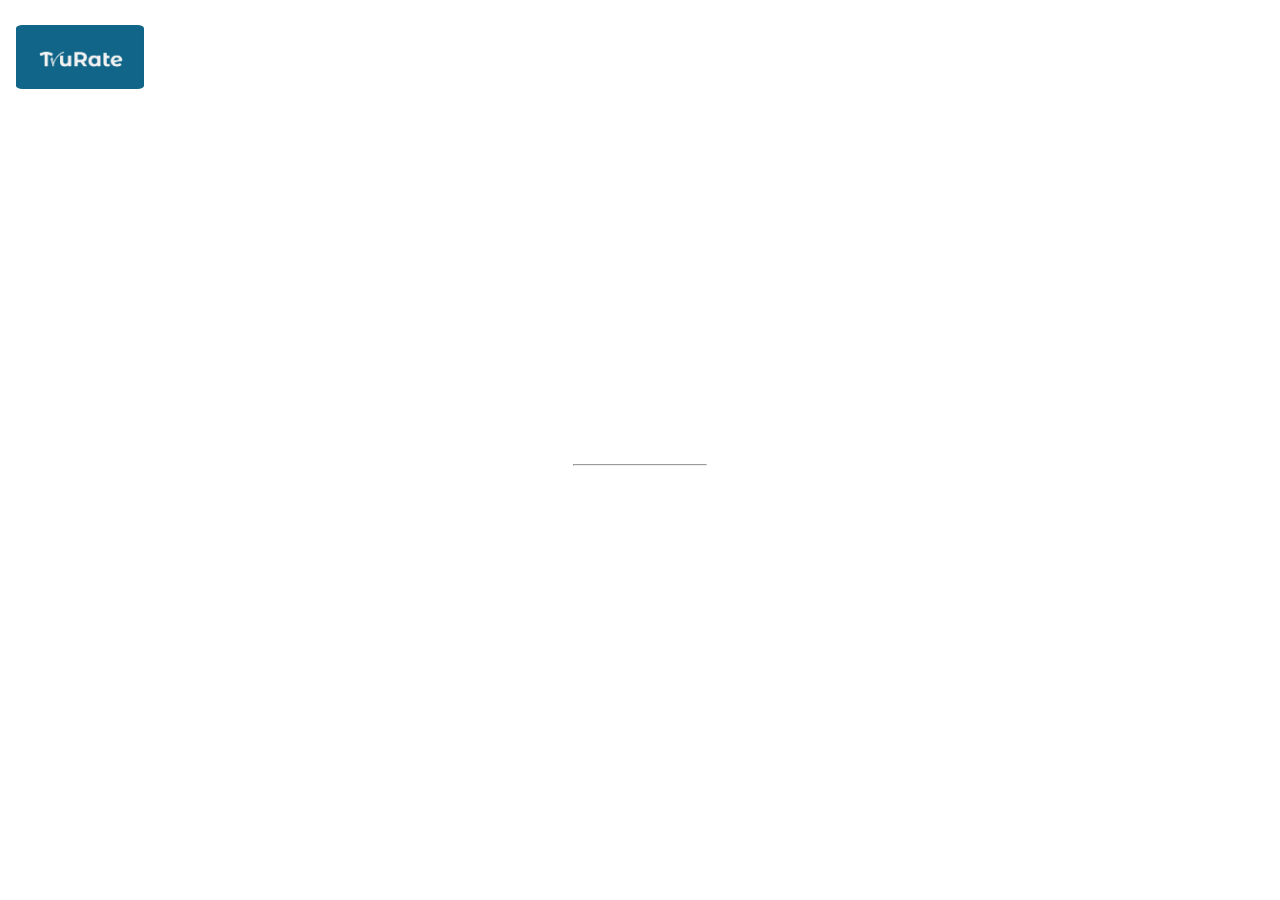
==== commit b25de81d: "add logo and update bg" ====
--- a/index.html
+++ b/index.html
@@ -7,7 +7,7 @@
 }
 
 .bgimg {
-  background-image: url('/w3images/forestbridge.jpg');
+  background-image: url('https://www.kppf.co.ke/wp-content/uploads/2016/04/business-2-slide-bg-1-1.jpg');
   height: 100%;
   background-position: center;
   background-size: cover;
@@ -41,12 +41,17 @@
   margin: auto;
   width: 40%;
 }
+img {
+    object-fit: cover;
+	border-radius: 5%; 
+}
 </style>
 <body>
 
 <div class="bgimg">
   <div class="topleft">
-    <p>TruRate</p>
+	  
+    <p> <img src="trurate-logo.png" width="128" height="64"></p>
   </div>
   <div class="middle">
     <h1>COMING SOON</h1>
